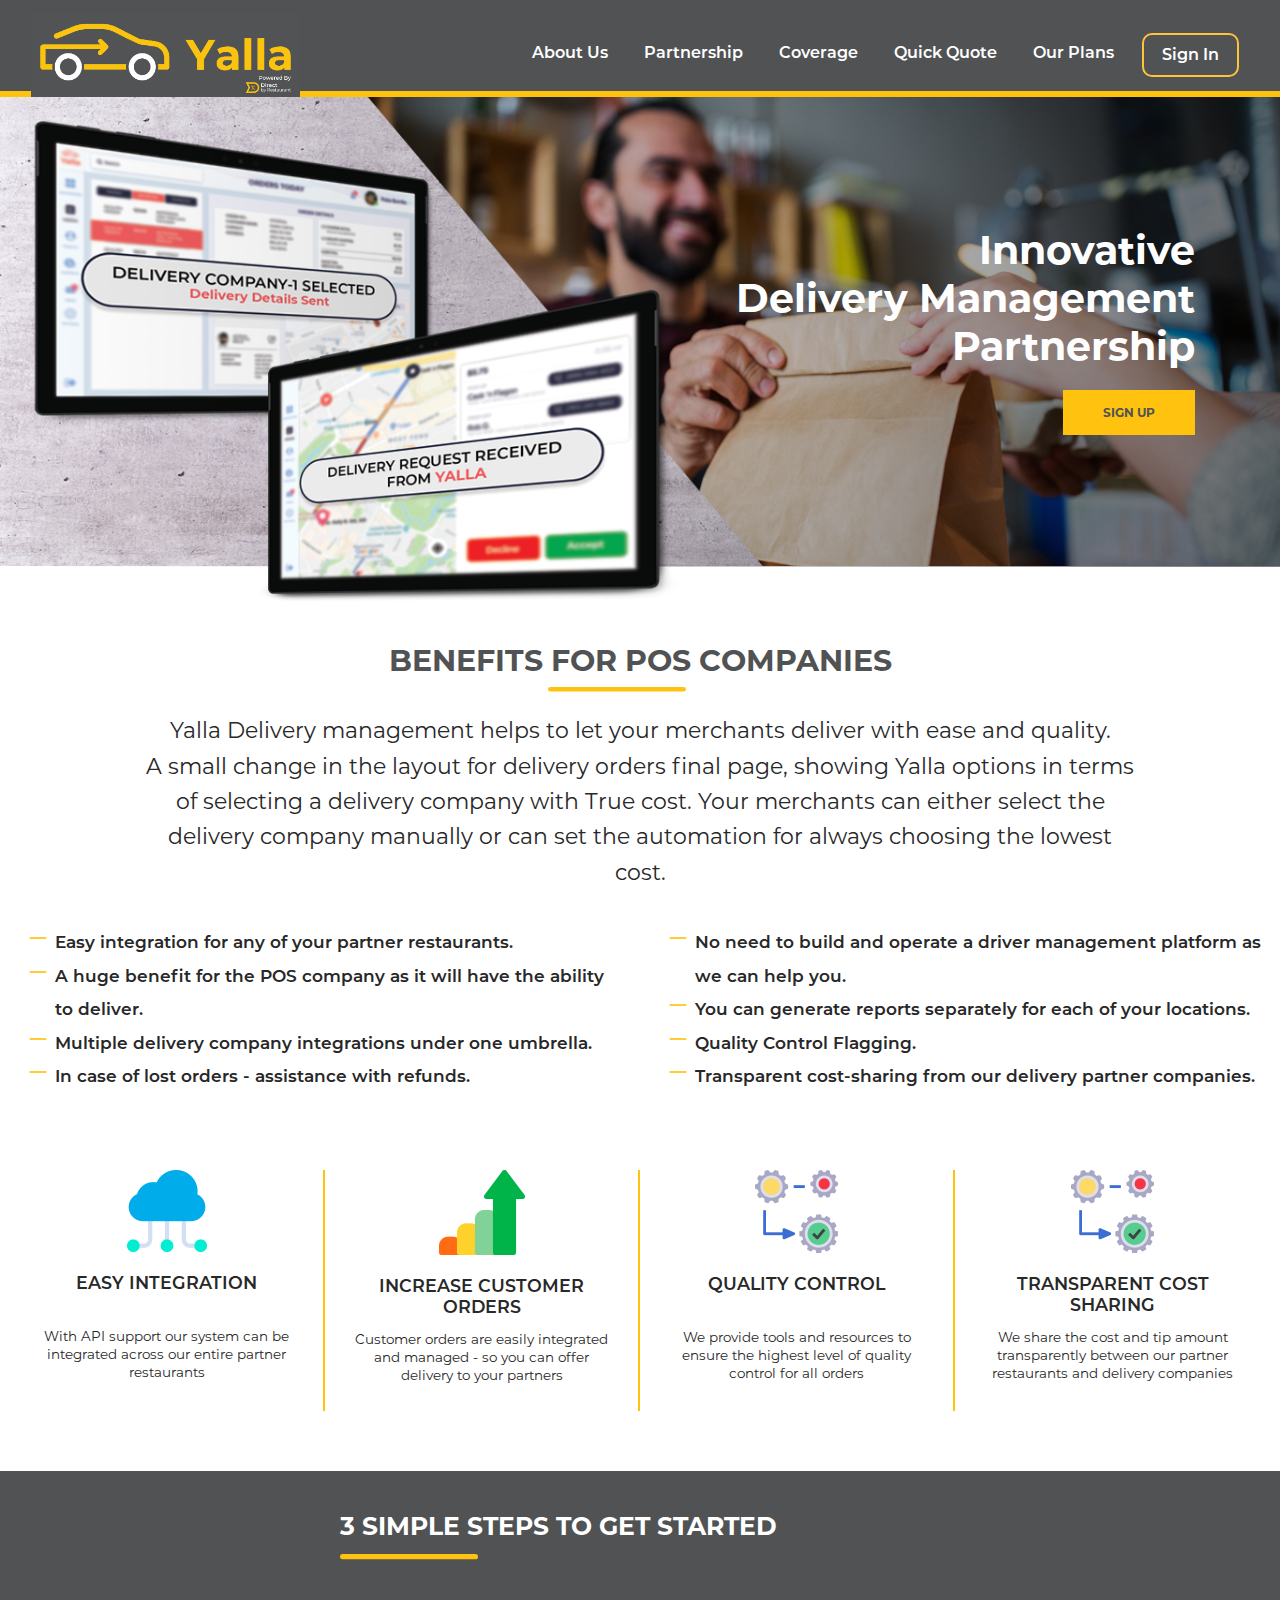
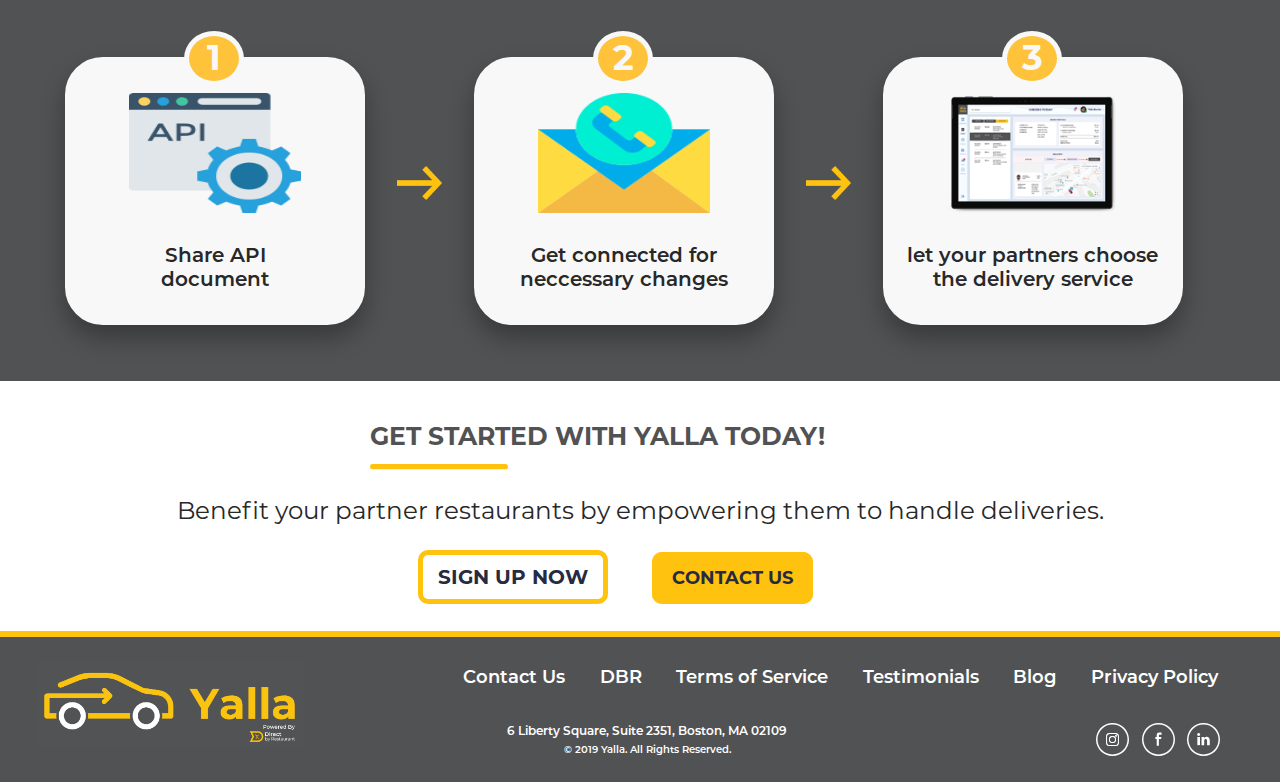
==== yall-delivery-company.html @ 284fe9d5 "first commit" ====
<!DOCTYPE html>
<html>
<head>
<title>Yalla Delivery Company</title>
<meta http-equiv="Content-Type" content="text/html; charset=utf-8" />
<meta name="viewport" content="width=device-width; initial-scale=1.0; maximum-scale=1.0;user-scalable=no;">
<link rel="stylesheet" type="text/css" href="assets/css/bootstrap.min.css">
<link rel="stylesheet" type="text/css" href="assets/css/style.css">
<link rel="stylesheet" type="text/css" href="assets/css/responsive.css">
<link rel="stylesheet" href="https://cdnjs.cloudflare.com/ajax/libs/font-awesome/4.7.0/css/font-awesome.min.css">

</head>
<body>
<section class="section-deliver-bg">
<header class="fixed-top">
	<nav class="navbar navbar-expand-lg navbar-dark static-top">
	  <div class="container-fluid">
	    <a class="navbar-brand" href="index.html">
	          <img src="assets/images/logo.png" alt="">
	        </a>
	    <button class="navbar-toggler" type="button" data-toggle="collapse" data-target="#navbarResponsive" aria-controls="navbarResponsive" aria-expanded="false" aria-label="Toggle navigation">
	          <span class="navbar-toggler-icon"></span>
	        </button>
	    <div class="collapse navbar-collapse" id="navbarResponsive">
	      <ul class="navbar-nav ml-auto">
	        
	        <li class="nav-item">
	          <a class="nav-link active " href="howitwork.html">About Us</a>
	        
	        </li>
	        <li class="nav-item ">
	          <a class="nav-link" href="">Partnership</a>
	         
	        </li>
	        <li class="nav-item ">
	          <a class="nav-link" href="">Coverage</a>
	         
	        </li>
	        <li class="nav-item ">
	          <a class="nav-link" href="">Quick Quote</a>
	         
	        </li>
	        <li class="nav-item ">
	          <a class="nav-link" href="">Our Plans</a>
	         
	        </li>
	        
	        <li class="nav-item nav-border">
	          <a class="nav-link" href="#">Sign In</a>

	        </li>
	                                  		
	      </ul>
	    </div>
	  </div>
	</nav>
</header>
<div class="container">
	<div class="row">
		<div class="col-lg-12 col-md-12 col-sm-12 col-12 m-top-25">
			<div class="banner-text">
					<h2>Innovative <br>Delivery Management <br>Partnership</h2>
		<a href="" class="">SIGN UP</a>

			</div>
		</div>
	</div>
</div>
</section>

<section class="section2">
	<div class="container-fluid">
		<div class="row">
			<div class="col-lg-12 col-md-12 col-sm-12 col-12">
				<h2 class="beneefit-h2">BENEFITS FOR POS COMPANIES</h2>
				<img src="assets/images/border.svg" class="mx-auto d-block">
			</div>
			<div class="col-lg-12 col-md-12 col-sm-12 col-12 company-desc">
				<p>Yalla Delivery management helps to let your merchants deliver with ease and quality. <br> A small change in the layout for delivery orders final page, showing Yalla options in terms of selecting a delivery company with True cost. Your merchants can either select the delivery company manually or can set the automation for always choosing the lowest cost.</p>
			</div>
		</div>
		<div class="row">
			<div class="col-lg-6 col-md-6 col-sm-12 col-12">
				<ul class="ulist">
					<li> Easy integration for any of your partner restaurants.</li>
					<li> A huge benefit for the POS company as it will have the	ability to deliver.</li>
     				 <li> Multiple delivery company integrations under one umbrella.</li>
     				 <li> In case of lost orders - assistance with refunds.</li>
				</ul>
			</div>
			<div class="col-lg-6 col-md-6 col-sm-12 col-12">
				<ul class="ulist">
					<li> No need to build and operate a driver management platform as we can help you.</li>
					<li> You can generate reports separately for each of your locations.</li>
     				 <li> Quality Control Flagging.</li>
     				 <li> Transparent cost-sharing from our delivery partner companies.</li>
				</ul>
			</div>
		</div>

		<div class="row row-pd">
			<div class="col-lg-3 col-md-3 col-sm-12 col-12 border-r">
				<img src="assets/images/1.png" class="mx-auto d-block">
				<p class="easy-title">EASY INTEGRATION</p>
				<p class="easy-desc">With API support our system can be integrated across our entire partner restaurants</p>
			</div>
			<div class="col-lg-3 col-md-3 col-sm-12 col-12 border-r">
				<img src="assets/images/2.png" class="mx-auto d-block">
				<p class="easy-title">INCREASE CUSTOMER <br> ORDERS</p>
				<p class="easy-desc">Customer orders are easily integrated and managed - so you can offer delivery to your partners</p>
			</div>
			<div class="col-lg-3 col-md-3 col-sm-12 col-12 border-r">
				<img src="assets/images/3.png" class="mx-auto d-block">
				<p class="easy-title">Quality control</p>
				<p class="easy-desc">We provide tools and resources to ensure the highest level of quality control for all orders</p>
			</div>
			<div class="col-lg-3 col-md-3 col-sm-12 col-12">
				<img src="assets/images/3.png" class="mx-auto d-block">
				<p class="easy-title">TRANSPARENT COST <br>SHARING</p>
				<p class="easy-desc">We share the cost and tip amount transparently between our partner restaurants and delivery companies</p>
			</div>
		</div>
	</div>
</section>
<section class="section3">
	<div class="container-fluid">
		<div class="row d-flex justify-content-center">
			<div class="col-lg-6 col-md-6 col-sm-12 col-12">
				<p class="simple-text">3 Simple steps to get started
				<br><img src="assets/images/border.svg" >
				</p>
				
			</div>
			<div class="col-lg-12 col-md-12 col-sm-12 col-12 m-t15">
				<ul class="ulli">
					<li>
						<div class="li1">
							<span>1</span>
						<img src="assets/images/api.png">
						<h3>Share API  <br> document </h3>

						</div>
					</li>
					<li>
						<div class="arrow">
						<img src="assets/images/arrow-1.png">
						</div>
					</li>
					<li>
						<div class="li1">
							<span>2</span>
						<img src="assets/images/email.png">
						<h3>Get connected for neccessary changes</h3>
						</div>
					</li>
					<li>
						<div class="arrow">
						<img src="assets/images/arrow-1.png">
						</div>
					</li>
					<li>
						<div class="li1">
							<span>3</span>
						<img src="assets/images/new-surface-pro.png">
						<h3>	let your partners choose the delivery service</h3>
						</div>
					</li>
					
				</ul>
			</div>
		</div>
	</div>
</section>
<section class="section4">
	<div class="container">
		<div class="row d-flex justify-content-center">
			<div class="col-lg-6 col-md-6 col-sm-12 col-12">
				<p class="get-today">Get started with YALLA today!
					<br>
					<img src="assets/images/border.svg" class="">
				</p>
			</div>
			<div class="col-lg-11 col-md-12 col-sm-12 col-12">
				<p class="text-partner">Benefit your partner restaurants by empowering them to handle deliveries.</p>
			</div>
			<div class="col-lg-5 col-md-6 col-sm-12 col-12 row25">
				 <a href="" class="signupnow">SIGN UP NOW</a> 
				 <a href="" class="contactus-btn">CONTACT US</a>
			</div>
		</div>
	</div>
</section>
<section class="footer">
	<div class="container-fluid">
		<div class="row">
		<div class="col-lg-4 col-md-4 col-sm-12 col-12">
			<img src="assets/images/logo.png" class="footerlogo">
		</div>
		<div class="col-lg-8 col-md-8 col-sm-12 col-12">
			<div class="row">
				<div class="col-lg-12 col-sm-12 col-12 footermenu">
					<ul>
						<li><a href="">Contact Us</a></li>
						<li><a href="">DBR</a></li>
						<li><a href="">Terms of Service</a></li>
						<li><a href="">Testimonials</a></li>
						<li><a href="">Blog</a></li>
						<li><a href="">Privacy Policy</a></li>

																
					</ul>
				</div>
			</div>
			<div class="container-fluid">
				<div class="row">

				<div class="col-lg-6 col-md-6 col-sm-12 col-12">
					<p class="address">6 Liberty Square, Suite 2351, Boston, MA 02109</p>
					<p class="copyright">© 2019 Yalla. All Rights Reserved.</p>
				</div>
				<div class="col-lg-6 col-md-6 col-sm-12 col-12 social-link">
					<ul class="list-inline">
					<li class="list-inline-item"><a href="https://www.instagram.com/" target="_blank"><img src="assets/images/instagram.svg"></a></li>
					<li class="list-inline-item"><a href="https://facebook.com" target="_blank"><img src="assets/images/fb.svg"></a></li>
					<li class="list-inline-item"><a href="https://www.linkedin.com" target="_blank"><img src="assets/images/linkdin.svg"></a></li>
			</ul>
				</div>
			</div>
			</div>

		</div>
	</div>
	</div>
</section>

<script src="https://ajax.googleapis.com/ajax/libs/jquery/3.4.1/jquery.min.js"></script>
<script src="assets/js/bootstrap.js" type="text/javascript"></script>


<script>
	

</script>
</body>
</html>
---- assets/css/style.css ----
/*font-family start*/

@font-face {
  font-family: Montserrat-Regular;
  src: url(../montserrat/Montserrat-Regular.otf);
}@font-face {
  font-family: Montserrat-Medium;
  src: url(../montserrat/Montserrat-Medium.otf);
}
@font-face {
  font-family: Montserrat-SemiBold;
  src: url(../montserrat/Montserrat-SemiBold.otf);
}
@font-face {
  font-family: Montserrat-Bold;
  src: url(../montserrat/Montserrat-Bold.otf);
}
@font-face {
  font-family: Montserrat-Light;
  src: url(../montserrat/Montserrat-Light.otf);
}

.m-top-25{
margin-top: 12%;
}

.fixed-top{
animation: smoothScroll 1s forwards;
}
@keyframes smoothScroll {
	0% {
		transform: translateY(-40px);
	}
	100% {
		transform: translateY(0px);
	}
}
/*::-webkit-scrollbar {
  width: 10px;
}*/
.section-bg{
  background-repeat: no-repeat;
    background-image: url(../images/header-banner.png);
    height: 512px;
    background-size: cover;
    margin-top: 7%;
}
.section-merchnage-bg{
  background-repeat: no-repeat;
    background-image: url(../images/merchant-banner.png);
    height: 512px;
    background-size: cover;
    margin-top: 7%;
}
.section-deliver-bg{
  background-repeat: no-repeat;
    background-image: url(../images/delivery-banner.png);
    height: 512px;
    background-size: cover;
    margin-top: 7%;
}
header{
    background-color: #515254;
    height: 97px;
    border-bottom: 6px solid #ffc20e;
}
header .navbar .nav-item{
 margin: 0 10px;
}
header .navbar .nav-link{
  font-family: 'Montserrat-SemiBold';
  font-size: 16px;
  color: #fff !important;
}
/*header nav{
  margin-top: 10px;
}*/
.navbar-brand img{
      width: 269px;
    height: auto;
}
.nav-border{
  border: 2px solid #fec33b;
    border-radius: 10px;
}
.nav-border a{
  margin: 0 10px;
}
.banner-text{
  text-align: right;
}
.banner-text h2{
   font-family: Montserrat-Bold;
  font-size: 39.5px;
  font-weight: bold;
  font-stretch: normal;
  font-style: normal;
  line-height: normal;
  letter-spacing: normal;
  text-align: right;
  color: #fefeff;
  margin-bottom: 30px;
}
.banner-text a{
  background-color: #ffc20e;
  font-family: Montserrat-Bold;
  font-size: 12px;
  font-weight: bold;
  font-stretch: normal;
  font-style: normal;
  line-height: normal;
  letter-spacing: normal;
/*  text-align: center;*/
  color: #515254;
  padding: 15px 40px;
  text-transform: uppercase;
}
.section2{
  padding: 40px 0;
}
.beneefit-h2 {
  font-family: Montserrat-Bold;
  font-size: 30px;
  font-weight: bold;
  font-stretch: normal;
  font-style: normal;
  line-height: normal;
  letter-spacing: normal;
  text-align: center;
  color: #515254;
}
.company-desc p{
  font-family: Montserrat-Regular;
  font-size: 22px;
  font-weight: normal;
  font-stretch: normal;
  font-style: normal;
  line-height: 1.61;
  letter-spacing: normal;
  text-align: center;
  color: #282828;
  padding: 20px 130px;
}
.ulist{
  /*list-style-type: none;*/
   list-style-image: url('../images/li-img.png');
}
.ulist li{
   font-family: Montserrat-SemiBold;
  font-size: 17px;
  font-weight: 600;
  font-stretch: normal;
  font-style: normal;
  line-height: 1.97;
  letter-spacing: normal;
  text-align: left;
  color: #282828;
}
.row-pd{
  padding-top: 60px;
    padding-left: 10px;
    padding-right: 10px;
    padding-bottom: 20px;

}
.border-r{
  border-right: 2px solid #ffc20e;
 
}
.easy-title {
  font-family: Montserrat-SemiBold;
  font-size: 17.5px;
  font-weight: bold;
  font-stretch: normal;
  font-style: normal;
  line-height: normal;
  letter-spacing: normal;
  text-align: center;
  color: #282828;
  text-transform: uppercase;
  height: 50px;
  padding-top: 20px;
}
.easy-desc {
 font-family: Montserrat-Regular;
  font-size: 13.5px;
  font-weight: normal;
  font-stretch: normal;
  font-style: normal;
  line-height: 1.33;
  letter-spacing: normal;
  text-align: center;
  color: #282828;
  padding: 10px 15px;
}

.section3{
  background-color: #515254;
  padding: 40px 10px;
}
.m-t15{
  margin-top: 5%; 
}
.ulli{
  list-style-type: none;
   
}
.ulli li{
  display: inline-block;
}
.ulli li .li1{
    object-fit: contain;
  border-radius: 37.9px;
  box-shadow: 0px 13px 24px 0 rgba(0, 0, 0, 0.31);
  border: solid 6.1px #f8f8f8;
  background-color: #f8f8f8;
  /*height: 250px;*/
    width: 300px;
}
.ulli li .arrow{
  height: 250px;
  width: 100px;
}
.ulli li .arrow img{
     width: 65%;
    margin: auto;
    display: block;
    padding: 130px 10px;
}

.ulli li .li1 img{
     width: 60%;
    height: 120px;
    margin: 30px auto 10px;
    display: block;
}
.ulli li .li1 span{
    display: block;
    position: absolute;
    /* left: -1%; */
    background: #fec33b;
    width: 60px;
    height: 55px;
    border-radius: 50%;
    line-height: 2.5;
    margin: auto;
    text-align: center;
    top: -5px;
    border: 5px solid #f8f8f8;
    margin-left: 9%;
    font-family: Montserrat-Bold;
    font-size: 35px;
    font-weight: bold;
    font-stretch: normal;
    font-style: normal;
    line-height: normal;
    letter-spacing: normal;
    text-align: center;
    color: #f8f8f8;
}

.ulli li .li1 h3{
  font-family: Montserrat-SemiBold;
  font-size: 20px;
  font-weight: bold;
  font-stretch: normal;
  font-style: normal;
  line-height: normal;
  letter-spacing: normal;
  text-align: center;
  color: #282828;
  padding: 20px 10px;
}
.simple-text {
  font-family: Montserrat-Bold;
  font-size: 25px;
  font-weight: bold;
  font-stretch: normal;
  font-style: normal;
  line-height: normal;
  letter-spacing: normal;
  text-align: left;
  color: #ffffff;
  margin-bottom: 2px;
  text-transform: uppercase;
}
.m-left{
  margin-left: 32%;
}
.section4{
  padding: 40px 0px;
}
.get-today {
  font-family: Montserrat-Bold;
  font-size: 25px;
  font-weight: bold;
  font-stretch: normal;
  font-style: normal;
  line-height: normal;
  letter-spacing: normal;
  text-align: left;
  color: #515254;
  text-transform: uppercase;
}
.text-partner {
  font-family: Montserrat-Regular;
  font-size: 24.5px;
  font-weight: normal;
  font-stretch: normal;
  font-style: normal;
  line-height: 1.12;
  letter-spacing: normal;
  text-align: center;
  color: #282828;
}
.signupnow{
  font-family: Montserrat-Bold;
    font-size: 20px;
    font-weight: bold;
    font-stretch: normal;
    font-style: normal;
    line-height: normal;
    letter-spacing: normal;
    text-align: center;
    color: #262b41;
    border-radius: 10px;
    border: solid 5px #ffc20e;
    padding: 10px 15px; 
    
}
.signupnow:hover{
  text-decoration: none;
  color: #262b41; 
}
.contactus-btn:hover{
  text-decoration: none;
  color: #262b41;
}
.row25{
  margin-top: 25px;
}
.contactus-btn{
  font-family: Montserrat-Bold;
  font-size: 18px;
  font-weight: bold;
  font-stretch: normal;
  font-style: normal;
  line-height: normal;
  letter-spacing: normal;
  text-align: center;
  color: #262b41;
    border-radius: 10px;
  border: solid 5px #ffc20e;
  background-color: #ffc20e;
  padding: 10px 15px; 
  margin-left: 40px;
}
.footer{
  background-color: #515254;
  border-top: 6px solid #ffc20e;
  padding: 10px 20px;
}
.footerlogo{
  width: 269px;
  height: auto;
  margin-top: 15px;
}
.footermenu ul{
  list-style-type: none;
  padding-left: 0px;
}
.footermenu ul li{
  display: inline-block;
  margin: 0 15px;
}
.footermenu ul li a{
   font-family: Montserrat-SemiBold;
  font-size: 18px;
  font-weight: 600;
  font-stretch: normal;
  font-style: normal;
  line-height: 3.36;
  letter-spacing: normal;
  text-align: center;
  color: #ffffff;
}
.footermenu ul li a:hover{
  text-decoration: none;
  color: #ffffff;
}
.address{
  font-family: Montserrat-SemiBold;
  font-size: 12px;
  font-weight: 600;
  font-stretch: normal;
  font-style: normal;
  line-height: normal;
  letter-spacing: normal;
  text-align: center;
  color: #fefefe;
  margin-bottom: 5px; 
}
.copyright{
  font-family: Montserrat-SemiBold;
  font-size: 10px;
  font-weight: 500;
  font-stretch: normal;
  font-style: normal;
  line-height: normal;
  letter-spacing: normal;
  text-align: center;
  color: #fefefe;
}
.social-link ul{
  float: right;
    margin-right: 10px;
}
---- assets/css/responsive.css ----
/* Smartphones (portrait and landscape) ----------- */
@media only screen and (min-device-width : 320px) and (max-device-width : 480px) {
/* Styles */
}

/* Smartphones (landscape) ----------- */
@media only screen and (min-width : 321px) {
/* Styles */
}

/* Smartphones (portrait) ----------- */
@media only screen and (max-width : 320px) {
/* Styles */
}

/* iPads (portrait and landscape) ----------- */
@media only screen and (min-device-width : 768px) and (max-device-width : 1024px) {


}
/* iPads (landscape) ----------- */
@media only screen and (min-device-width : 768px) and (max-device-width : 1024px) and (orientation : landscape) {
.navbar-brand img {
    width: 200px !important;
  }
header .navbar .nav-link {
    font-size: 12px !important;
}
.section-bg {
    height: 300px !important;
    background-size: cover;
    margin-top: 9% !important;
    background-size: cover;
    background-position: 100% 100% !important;
}
.section-merchnage-bg{
    height: 300px !important;
    background-size: cover;
    margin-top: 9% !important;
    background-size: cover;
    background-position: 100% 100% !important;
}
.section-deliver-bg{
    height: 300px !important;
    background-size: cover;
    margin-top: 9% !important;
    background-size: cover;
    background-position: 100% 100% !important;
}
.banner-text h2 {
    font-size: 20px !important;
   }
.m-top-25 {
    margin-top: 10% !important;
  }
.banner-text a{
    padding: 10px 30px !important;
}
.beneefit-h2 {
    font-family: Montserrat-Bold;
    font-size: 18px;
  }
.company-desc p {
   font-size: 16px !important;
   padding: 20px 10px !important;
}
.ulist li {
    font-size: 16px !important;
    }
.border-r {
    border-right: 2px solid #ffc20e !important;
    border-bottom: 0px !important;
    margin-bottom: 20px !important;
}
.easy-title {
    font-family: Montserrat-SemiBold;
    font-size: 13px !important;
}
.simple-text {
    font-size: 16px !important;
}
.ulli {
    list-style-type: none;
    padding-left: 0 !important;
}
.ulli li .li1 span {
    left: auto; 
    margin-left: 10%;
    margin-top: -30px;
    top: auto;
}
.ulli li .arrow {
       display: block !important;
    height: 150px !important;
    width: 116px;
    margin-left: 0px !important;
    transform: rotate(0deg) !important;
}
.ulli li .arrow img {
    width: 65%;
    margin: auto;
    display: block;
    padding: 30px 10px !important;
}
.ulli li .li1 {
    width: 230px !important;
}
.ulli li .li1 h3 {
    font-family: Montserrat-SemiBold;
    font-size: 15px !important;
}
.m-t15{
    margin-top: 5%;
}
.get-today {
    font-size: 18px !important;
}
.text-partner {
    font-size: 18px !important;
}
.signupnow, .contactus-btn {
    font-size: 15px !important;
    border: solid 2px #ffc20e !important;
    padding: 10px 15px !important;
}
.footermenu ul li {
    display: inline-block;
    margin: 0 5px !important;
}
.footermenu ul li a {
    font-family: Montserrat-SemiBold;
    font-size: 11px !important;
    line-height: normal !important;
}
.footermenu{
    margin-top: 15px;
}
.social-link ul {
    float: right;
    margin-right: 30px !important;
}
.footerlogo {
    width: 197px !important;
}
}

/* iPads (portrait) ----------- */
@media only screen and (min-device-width : 768px) and (max-device-width : 1024px) and (orientation : portrait) {
.navbar-brand img {
    width: 200px !important;
  }
header .navbar .nav-link {
    font-size: 12px !important;
}
.section-bg {
    height: 250px !important;
    background-size: cover;
    margin-top: 12% !important;
    background-position: 95% 100% !important;
}
.section-merchnage-bg{
    height: 250px !important;
    background-size: cover;
    margin-top: 12% !important;
    background-position: 95% 100% !important;
}
.section-deliver-bg{
    height: 250px !important;
    background-size: cover;
    margin-top: 12% !important;
    background-position: 95% 100% !important;
}
.banner-text h2 {
    font-size: 20px !important;
   }
.m-top-25 {
    margin-top: 10% !important;
  }
.banner-text a{
    padding: 10px 30px !important;
}
.beneefit-h2 {
    font-family: Montserrat-Bold;
    font-size: 18px;
  }
.company-desc p {
   font-size: 16px !important;
   padding: 20px 10px !important;
}
.ulist li {
    font-size: 16px !important;
    }
.border-r {
    border-right: 2px solid #ffc20e !important;
    border-bottom: 0px !important;
    margin-bottom: 20px !important;
}
.easy-title {
    font-family: Montserrat-SemiBold;
    font-size: 13px !important;
}
.simple-text {
    font-size: 16px !important;
}
.ulli {
    list-style-type: none;
    padding-left: 0 !important;
}
.ulli li .li1 span {
    left: auto; 
    margin-left: 10%;
    margin-top: -30px;
    top: auto;
}
.ulli li .arrow {
    display: none;
   height: 150px !important;
    width: 100px;
    margin-left: 70px !important;
    transform: rotate(90deg) !important;
}
.ulli li .arrow img {
    width: 65%;
    margin: auto;
    display: block;
    padding: 30px 10px !important;
}
.ulli li .li1 {
    width: 230px !important;
}
.ulli li .li1 h3 {
    font-family: Montserrat-SemiBold;
    font-size: 15px !important;
}
.m-t15{
    margin-top: 5%;
}
.get-today {
    font-size: 18px !important;
}
.text-partner {
    font-size: 18px !important;
}
.signupnow, .contactus-btn {
    font-size: 15px !important;
    border: solid 2px #ffc20e !important;
    padding: 10px 15px !important;
}
.footermenu ul li {
    display: inline-block;
    margin: 0 5px !important;
}
.footermenu ul li a {
    font-family: Montserrat-SemiBold;
    font-size: 11px !important;
    line-height: normal !important;
}
.footermenu{
    margin-top: 15px;
}
.social-link ul {
    float: right;
    margin-right: 30px !important;
}
.footerlogo {
    width: 197px !important;
}
}

/**Ipod Pro**/
/* Landscape*/

@media only screen and (min-device-width: 1366px) and (max-device-height: 1024px) and (-webkit-min-device-pixel-ratio: 2)  and (orientation: landscape)  {

}

/* Portrait*/
@media only screen and (min-device-width: 1024px) and (max-device-height: 1366px) and (-webkit-min-device-pixel-ratio: 2)  and (orientation: portrait)  {
header .navbar .nav-link {
    font-family: 'Montserrat-SemiBold';
    font-size: 13px !important;
}
 .section-bg {
    height: 360px !important;
    background-size: cover;
    margin-top: 9% !important;
    background-position: 100% 100% !important;
}
.section-merchnage-bg
{
    height: 360px !important;
    background-size: cover;
    margin-top: 9% !important;
    background-position: 100% 100% !important;
}
.section-deliver-bg{
      height: 360px !important;
    background-size: cover;
    margin-top: 9% !important;
    background-position: 100% 100% !important;
}
.ulli li .li1 {
    width: 230px !important;
}
.ulli li .li1 img {
    width: 44% !important;
    height: 64px !important;
    margin: 30px auto 10px;
    display: block;
}
.ulli li .li1 h3 {
    font-family: Montserrat-SemiBold;
    font-size: 15px !important;
}
.ulli li .arrow {
       display: block !important;
    height: 150px !important;
    width: 116px;
    margin-left: 0px !important;
    transform: rotate(0deg) !important;
}
.signupnow, .contactus-btn {
    font-family: Montserrat-Bold;
    font-size: 16px;
}
.footermenu ul li a {
    font-family: Montserrat-SemiBold;
    font-size: 14px !important;
}
.footermenu ul li {
    display: inline-block;
    margin: 0 10px !important;
}
}
/**end**/
/**********
iPad 3
**********/
@media only screen and (min-device-width : 768px) and (max-device-width : 1024px) and (orientation : landscape) and (-webkit-min-device-pixel-ratio : 2) {
/* Styles */
}

@media only screen and (min-device-width : 768px) and (max-device-width : 1024px) and (orientation : portrait) and (-webkit-min-device-pixel-ratio : 2) {

}
/* Desktops and laptops ----------- */
@media only screen  and (min-width : 1224px) {
/* Styles */
}

/* Large screens ----------- */
@media only screen  and (min-width : 1824px) {
/* Styles */
}

/* iPhone 4 ----------- */
@media only screen and (min-device-width : 320px) and (max-device-width : 480px) and (orientation : landscape) and (-webkit-min-device-pixel-ratio : 2) {
/* Styles */
}

@media only screen and (min-device-width : 320px) and (max-device-width : 480px) and (orientation : portrait) and (-webkit-min-device-pixel-ratio : 2) {
/* Styles */
}

/* iPhone 5 ----------- */
@media only screen and (min-device-width: 320px) and (max-device-height: 568px) and (orientation : landscape) and (-webkit-device-pixel-ratio: 2){

}

@media only screen and (min-device-width: 320px) and (max-device-height: 568px) and (orientation : portrait) and (-webkit-device-pixel-ratio: 2){

}

/* iPhone 6, 7, 8 ----------- */
@media only screen and (min-device-width: 375px) and (max-device-height: 667px) and (orientation : landscape) and (-webkit-device-pixel-ratio: 2){

}

@media only screen and (min-device-width: 375px) and (max-device-height: 667px) and (orientation : portrait) and (-webkit-device-pixel-ratio: 2){
.navbar-brand img {
    width: 200px !important;
  }
header .navbar .nav-link {
    font-size: 12px !important;
}
.section-bg {
    height: 200px !important;
    background-size: cover;
    margin-top: 25% !important;
    background-position: 95% 100% !important;
}
.section-merchnage-bg {
    height: 200px !important;
    background-size: cover;
    margin-top: 25% !important;
    background-position: 95% 100% !important;
}
.section-deliver-bg{
    height: 200px !important;
    background-size: cover;
    margin-top: 25% !important;
    background-position: 95% 100% !important;
}
.banner-text h2 {
    font-size: 20px !important;
   }
.m-top-25 {
    margin-top: 10% !important;
  }
.banner-text a{
    padding: 10px 30px !important;
}
.beneefit-h2 {
    font-family: Montserrat-Bold;
    font-size: 18px;
  }
.company-desc p {
   font-size: 16px !important;
   padding: 20px 10px !important;
}
.ulist li {
    font-size: 16px !important;
    }
.border-r {
    border-bottom: 2px solid #ffc20e !important;
    border-right: 0px !important;
    margin-bottom: 20px !important;
}
.simple-text {
    font-size: 16px !important;
}
.ulli {
    list-style-type: none;
    padding-left: 0 !important;
}
.ulli li .li1 span {
    left: auto; 
    margin-left: 30%;
    margin-top: -30px;
    top: auto;
}
.ulli li .arrow {
   height: 150px !important;
    width: 100px;
    margin-left: 70px !important;
    transform: rotate(90deg) !important;
}
.ulli li .arrow img {
    width: 65%;
    margin: auto;
    display: block;
    padding: 30px 10px !important;
}
.m-t15{
    margin-top: 15%;
}
.get-today {
    font-size: 18px !important;
}
.text-partner {
    font-size: 18px !important;
}
.signupnow, .contactus-btn {
    font-size: 15px !important;
    border: solid 2px #ffc20e !important;
    padding: 10px 15px !important;
}
.footermenu ul li a {
    font-family: Montserrat-SemiBold;
    font-size: 12px !important;
    line-height: normal !important;
}
.footermenu{
    margin-top: 15px;
}
.social-link ul {
    float: right;
    margin-right: 90px !important;
}
}

/* iPhone 6+, 7+, 8+ ----------- */
@media only screen and (min-device-width: 414px) and (max-device-height: 736px) and (orientation : landscape) and (-webkit-device-pixel-ratio: 2){

}

@media only screen and (min-device-width: 414px) and (max-device-height: 736px) and (orientation : portrait) and (-webkit-device-pixel-ratio: 2){
.navbar-brand img {
    width: 200px !important;
  }
header .navbar .nav-link {
    font-size: 12px !important;
}
.section-bg {
    height: 200px !important;
    background-size: cover;
    margin-top: 25% !important;
    background-position: 95% 100% !important;
}
.section-merchnage-bg{
    height: 200px !important;
    background-size: cover;
    margin-top: 25% !important;
    background-position: 95% 100% !important;
}
.section-deliver-bg{
    height: 200px !important;
    background-size: cover;
    margin-top: 25% !important;
    background-position: 95% 100% !important;
}
.banner-text h2 {
    font-size: 20px !important;
   }
.m-top-25 {
    margin-top: 10% !important;
  }
.banner-text a{
    padding: 10px 30px !important;
}
.beneefit-h2 {
    font-family: Montserrat-Bold;
    font-size: 18px;
  }
.company-desc p {
   font-size: 16px !important;
   padding: 20px 10px !important;
}
.ulist li {
    font-size: 16px !important;
    }
.border-r {
    border-bottom: 2px solid #ffc20e !important;
    border-right: 0px !important;
    margin-bottom: 20px !important;
}
.simple-text {
    font-size: 16px !important;
}
.ulli {
    list-style-type: none;
    padding-left: 0 !important;
}
.ulli li .li1 span {
    left: auto; 
    margin-left: 30%;
    margin-top: -30px;
    top: auto;
}
.ulli li .arrow {
   height: 150px !important;
    width: 100px;
    margin-left: 70px !important;
    transform: rotate(90deg) !important;
}
.ulli li .arrow img {
    width: 65%;
    margin: auto;
    display: block;
    padding: 30px 10px !important;
}
.m-t15{
    margin-top: 15%;
}
.get-today {
    font-size: 18px !important;
}
.text-partner {
    font-size: 18px !important;
}
.signupnow, .contactus-btn {
    font-size: 15px !important;
    border: solid 2px #ffc20e !important;
    padding: 10px 15px !important;
}
.footermenu ul li a {
    font-family: Montserrat-SemiBold;
    font-size: 12px !important;
    line-height: normal !important;
}
.footermenu{
    margin-top: 15px;
}
.social-link ul {
    float: right;
    margin-right: 90px !important;
}
}

/* iPhone X ----------- */
@media only screen and (min-device-width: 375px) and (max-device-height: 812px) and (orientation : landscape) and (-webkit-device-pixel-ratio: 3){

}

@media only screen and (min-device-width: 375px) and (max-device-height: 812px) and (orientation : portrait) and (-webkit-device-pixel-ratio: 3){
.navbar-brand img {
    width: 200px !important;
  }
header .navbar .nav-link {
    font-size: 12px !important;
}
.section-bg {
    height: 200px !important;
    background-size: cover;
    margin-top: 25% !important;
    background-position: 95% 100% !important;
}
.section-merchnage-bg {
     height: 200px !important;
    background-size: cover;
    margin-top: 25% !important;
    background-position: 95% 100% !important;
}
.section-deliver-bg{
     height: 200px !important;
    background-size: cover;
    margin-top: 25% !important;
    background-position: 95% 100% !important;
}

.banner-text h2 {
    font-size: 20px !important;
   }
.m-top-25 {
    margin-top: 10% !important;
  }
.banner-text a{
    padding: 10px 30px !important;
}
.beneefit-h2 {
    font-family: Montserrat-Bold;
    font-size: 18px;
  }
.company-desc p {
   font-size: 16px !important;
   padding: 20px 10px !important;
}
.ulist li {
    font-size: 16px !important;
    }
.border-r {
    border-bottom: 2px solid #ffc20e !important;
    border-right: 0px !important;
    margin-bottom: 20px !important;
}
.simple-text {
    font-size: 16px !important;
}
.ulli {
    list-style-type: none;
    padding-left: 0 !important;
}
.ulli li .li1 span {
    left: auto; 
    margin-left: 30%;
    margin-top: -30px;
    top: auto;
}
.ulli li .arrow {
   height: 150px !important;
    width: 100px;
    margin-left: 70px !important;
    transform: rotate(90deg) !important;
}
.ulli li .arrow img {
    width: 65%;
    margin: auto;
    display: block;
    padding: 30px 10px !important;
}
.m-t15{
    margin-top: 15%;
}
.get-today {
    font-size: 18px !important;
}
.text-partner {
    font-size: 18px !important;
}
.signupnow, .contactus-btn {
    font-size: 15px !important;
    border: solid 2px #ffc20e !important;
    padding: 10px 15px !important;
}
.footermenu ul li a {
    font-family: Montserrat-SemiBold;
    font-size: 12px !important;
    line-height: normal !important;
}
.footermenu{
    margin-top: 15px;
}
.social-link ul {
    float: right;
    margin-right: 90px !important;
}
}

/* Pixel 2 ----------- */
@media only screen and (min-device-width: 414px) and (max-device-height: 731px)  and (-webkit-device-pixel-ratio: 3) 
  and (orientation: portrait) {
.navbar-brand img {
    width: 200px !important;
  }
header .navbar .nav-link {
    font-size: 12px !important;
}
.section-bg {
    height: 200px !important;
    background-size: cover;
    margin-top: 25% !important;
    background-position: 95% 100% !important;
}
.section-merchnage-bg {
      height: 200px !important;
    background-size: cover;
    margin-top: 25% !important;
    background-position: 95% 100% !important;
}
.section-deliver-bg{
      height: 200px !important;
    background-size: cover;
    margin-top: 25% !important;
    background-position: 95% 100% !important;
}
.banner-text h2 {
    font-size: 20px !important;
   }
.m-top-25 {
    margin-top: 10% !important;
  }
.banner-text a{
    padding: 10px 30px !important;
}
.beneefit-h2 {
    font-family: Montserrat-Bold;
    font-size: 18px;
  }
.company-desc p {
   font-size: 16px !important;
   padding: 20px 10px !important;
}
.ulist li {
    font-size: 16px !important;
    }
.border-r {
    border-bottom: 2px solid #ffc20e !important;
    border-right: 0px !important;
    margin-bottom: 20px !important;
}
.simple-text {
    font-size: 16px !important;
}
.ulli {
    list-style-type: none;
    padding-left: 0 !important;
}
.ulli li .li1 span {
    left: auto; 
    margin-left: 30%;
    margin-top: -30px;
    top: auto;
}
.ulli li .arrow {
   height: 150px !important;
    width: 100px;
    margin-left: 70px !important;
    transform: rotate(90deg) !important;
}
.ulli li .arrow img {
    width: 65%;
    margin: auto;
    display: block;
    padding: 30px 10px !important;
}
.m-t15{
    margin-top: 15%;
}
.get-today {
    font-size: 18px !important;
}
.text-partner {
    font-size: 18px !important;
}
.signupnow, .contactus-btn {
    font-size: 15px !important;
    border: solid 2px #ffc20e !important;
    padding: 10px 15px !important;
}
.footermenu ul li a {
    font-family: Montserrat-SemiBold;
    font-size: 12px !important;
    line-height: normal !important;
}
.footermenu{
    margin-top: 15px;
}
.social-link ul {
    float: right;
    margin-right: 90px !important;
}
}

/* Pixel 2 ----------- */
@media only screen and (min-device-width: 414px) and (max-device-height: 731px)  and (-webkit-device-pixel-ratio: 3) 
  and (orientation: landscape) {
.navbar-brand img {
    width: 200px !important;
  }
header .navbar .nav-link {
    font-size: 12px !important;
}
.section-bg {
    height: 200px !important;
    background-size: cover;
    margin-top: 25% !important;
    background-position: 95% 100% !important;
}
.section-merchnage-bg{
     height: 200px !important;
    background-size: cover;
    margin-top: 25% !important;
    background-position: 95% 100% !important;
}
.section-deliver-bg{
    height: 200px !important;
    background-size: cover;
    margin-top: 25% !important;
    background-position: 95% 100% !important;
}
.banner-text h2 {
    font-size: 20px !important;
   }
.m-top-25 {
    margin-top: 10% !important;
  }
.banner-text a{
    padding: 10px 30px !important;
}
.beneefit-h2 {
    font-family: Montserrat-Bold;
    font-size: 18px;
  }
.company-desc p {
   font-size: 16px !important;
   padding: 20px 10px !important;
}
.ulist li {
    font-size: 16px !important;
    }
.border-r {
    border-bottom: 2px solid #ffc20e !important;
    border-right: 0px !important;
    margin-bottom: 20px !important;
}
.simple-text {
    font-size: 16px !important;
}
.ulli {
    list-style-type: none;
    padding-left: 0 !important;
}
.ulli li .li1 span {
    left: auto; 
    margin-left: 30%;
    margin-top: -30px;
    top: auto;
}
.ulli li .arrow {
   height: 150px !important;
    width: 100px;
    margin-left: 70px !important;
    transform: rotate(90deg) !important;
}
.ulli li .arrow img {
    width: 65%;
    margin: auto;
    display: block;
    padding: 30px 10px !important;
}
.m-t15{
    margin-top: 15%;
}
.get-today {
    font-size: 18px !important;
}
.text-partner {
    font-size: 18px !important;
}
.signupnow, .contactus-btn {
    font-size: 15px !important;
    border: solid 2px #ffc20e !important;
    padding: 10px 15px !important;
}
.footermenu ul li a {
    font-family: Montserrat-SemiBold;
    font-size: 12px !important;
    line-height: normal !important;
}
.footermenu{
    margin-top: 15px;
}
.social-link ul {
    float: right;
    margin-right: 90px !important;
}
 }
@media only screen and (min-device-width: 414px) and (max-device-height: 896px) and (orientation : portrait) and (-webkit-device-pixel-ratio: 3){
/* Styles */
}

/* Samsung Galaxy S3 ----------- */
@media only screen and (min-device-width: 320px) and (max-device-height: 640px) and (orientation : landscape) and (-webkit-device-pixel-ratio: 2){
/* Styles */
}

@media only screen and (min-device-width: 320px) and (max-device-height: 640px) and (orientation : portrait) and (-webkit-device-pixel-ratio: 2){
/* Styles */
}

/* Samsung Galaxy S4 ----------- */
@media only screen and (min-device-width: 320px) and (max-device-height: 640px) and (orientation : landscape) and (-webkit-device-pixel-ratio: 3){
/* Styles */
}

@media only screen and (min-device-width: 320px) and (max-device-height: 640px) and (orientation : portrait) and (-webkit-device-pixel-ratio: 3){
/* Styles */
}

/* Samsung Galaxy S5 ----------- */
@media only screen and (min-device-width: 360px) and (max-device-height: 640px) and (orientation : landscape) and (-webkit-device-pixel-ratio: 3){
.navbar-brand img {
    width: 200px !important;
  }
header .navbar .nav-link {
    font-size: 12px !important;
}
.section-bg {
    height: 200px !important;
    background-size: cover;
    margin-top: 25% !important;
    background-position: 95% 100% !important;
}
.section-merchnage-bg {
    height: 200px !important;
    background-size: cover;
    margin-top: 25% !important;
    background-position: 95% 100% !important;
}
.section-deliver-bg{
    height: 200px !important;
    background-size: cover;
    margin-top: 25% !important;
    background-position: 95% 100% !important;
}
.banner-text h2 {
    font-size: 20px !important;
   }
.m-top-25 {
    margin-top: 10% !important;
  }
.banner-text a{
    padding: 10px 30px !important;
}
.beneefit-h2 {
    font-family: Montserrat-Bold;
    font-size: 18px;
  }
.company-desc p {
   font-size: 16px !important;
   padding: 20px 10px !important;
}
.ulist li {
    font-size: 16px !important;
    }
.border-r {
    border-bottom: 2px solid #ffc20e !important;
    border-right: 0px !important;
    margin-bottom: 20px !important;
}
.simple-text {
    font-size: 16px !important;
}
.ulli {
    list-style-type: none;
    padding-left: 0 !important;
}
.ulli li .li1 span {
    left: auto; 
    margin-left: 30%;
    margin-top: -30px;
    top: auto;
}
.ulli li .arrow {
   height: 150px !important;
    width: 100px;
    margin-left: 70px !important;
    transform: rotate(90deg) !important;
}
.ulli li .arrow img {
    width: 65%;
    margin: auto;
    display: block;
    padding: 30px 10px !important;
}
.m-t15{
    margin-top: 15%;
}
.get-today {
    font-size: 18px !important;
}
.text-partner {
    font-size: 18px !important;
}
.signupnow, .contactus-btn {
    font-size: 15px !important;
    border: solid 2px #ffc20e !important;
    padding: 10px 15px !important;
}
.footermenu ul li a {
    font-family: Montserrat-SemiBold;
    font-size: 12px !important;
    line-height: normal !important;
}
.footermenu{
    margin-top: 15px;
}
.social-link ul {
    float: right;
    margin-right: 90px !important;
}
}

@media only screen and (min-device-width: 360px) and (max-device-height: 640px) and (orientation : portrait) and (-webkit-device-pixel-ratio: 3){
.navbar-brand img {
    width: 200px !important;
  }
header .navbar .nav-link {
    font-size: 12px !important;
}
.section-bg {
    height: 200px !important;
    background-size: cover;
    margin-top: 25% !important;
    background-position: 95% 100% !important;
}
.section-merchnage-bg {
    height: 200px !important;
    background-size: cover;
    margin-top: 25% !important;
    background-position: 95% 100% !important;
}
.section-deliver-bg{
    height: 200px !important;
    background-size: cover;
    margin-top: 25% !important;
    background-position: 95% 100% !important;
}
.banner-text h2 {
    font-size: 20px !important;
   }
.m-top-25 {
    margin-top: 10% !important;
  }
.banner-text a{
    padding: 10px 30px !important;
}
.beneefit-h2 {
    font-family: Montserrat-Bold;
    font-size: 18px;
  }
.company-desc p {
   font-size: 16px !important;
   padding: 20px 10px !important;
}
.ulist li {
    font-size: 16px !important;
    }
.border-r {
    border-bottom: 2px solid #ffc20e !important;
    border-right: 0px !important;
    margin-bottom: 20px !important;
}
.simple-text {
    font-size: 16px !important;
}
.ulli {
    list-style-type: none;
    padding-left: 0 !important;
}
.ulli li .li1 span {
    left: auto; 
    margin-left: 30%;
    margin-top: -30px;
    top: auto;
}
.ulli li .arrow {
   height: 150px !important;
    width: 100px;
    margin-left: 70px !important;
    transform: rotate(90deg) !important;
}
.ulli li .arrow img {
    width: 65%;
    margin: auto;
    display: block;
    padding: 30px 10px !important;
}
.m-t15{
    margin-top: 15%;
}
.get-today {
    font-size: 18px !important;
}
.text-partner {
    font-size: 18px !important;
}
.signupnow, .contactus-btn {
    font-size: 15px !important;
    border: solid 2px #ffc20e !important;
    padding: 10px 15px !important;
}
.footermenu ul li a {
    font-family: Montserrat-SemiBold;
    font-size: 12px !important;
    line-height: normal !important;
}
.footermenu{
    margin-top: 15px;
}
.social-link ul {
    float: right;
    margin-right: 90px !important;
}
}


@media (max-width:768px){
.navbar-brand img {
    width: 200px !important;
  }
header .navbar .nav-link {
    font-size: 12px !important;
}
.section-bg {
    height: 200px !important;
    background-size: cover;
    margin-top: 25% !important;
    background-position: 95% 100% !important;
}
.section-merchnage-bg {
    height: 200px !important;
    background-size: cover;
    margin-top: 25% !important;
    background-position: 95% 100% !important;
}
.section-deliver-bg{
    height: 200px !important;
    background-size: cover;
    margin-top: 25% !important;
    background-position: 95% 100% !important;
}
.banner-text h2 {
    font-size: 20px !important;
   }
.m-top-25 {
    margin-top: 10% !important;
  }
.banner-text a{
    padding: 10px 30px !important;
}
.beneefit-h2 {
    font-family: Montserrat-Bold;
    font-size: 18px;
  }
.company-desc p {
   font-size: 16px !important;
   padding: 20px 10px !important;
}
.ulist li {
    font-size: 16px !important;
    }
.border-r {
    border-bottom: 2px solid #ffc20e !important;
    border-right: 0px !important;
    margin-bottom: 20px !important;
}
.simple-text {
    font-size: 16px !important;
}
.ulli {
    list-style-type: none;
    padding-left: 0 !important;
}
.ulli li .li1 span {
    left: auto; 
    margin-left: 30%;
    margin-top: -30px;
    top: auto;
}
.ulli li .arrow {
   height: 150px !important;
    width: 100px;
    margin-left: 70px !important;
    transform: rotate(90deg) !important;
}
.ulli li .arrow img {
    width: 65%;
    margin: auto;
    display: block;
    padding: 30px 10px !important;
}
.m-t15{
    margin-top: 15%;
}
.get-today {
    font-size: 18px !important;
}
.text-partner {
    font-size: 18px !important;
}
.signupnow, .contactus-btn {
    font-size: 15px !important;
    border: solid 2px #ffc20e !important;
    padding: 10px 15px !important;
}
.footermenu ul li a {
    font-family: Montserrat-SemiBold;
    font-size: 12px !important;
    line-height: normal !important;
}
.footermenu{
    margin-top: 15px;
}
.social-link ul {
    float: right;
    margin-right: 90px !important;
}

}
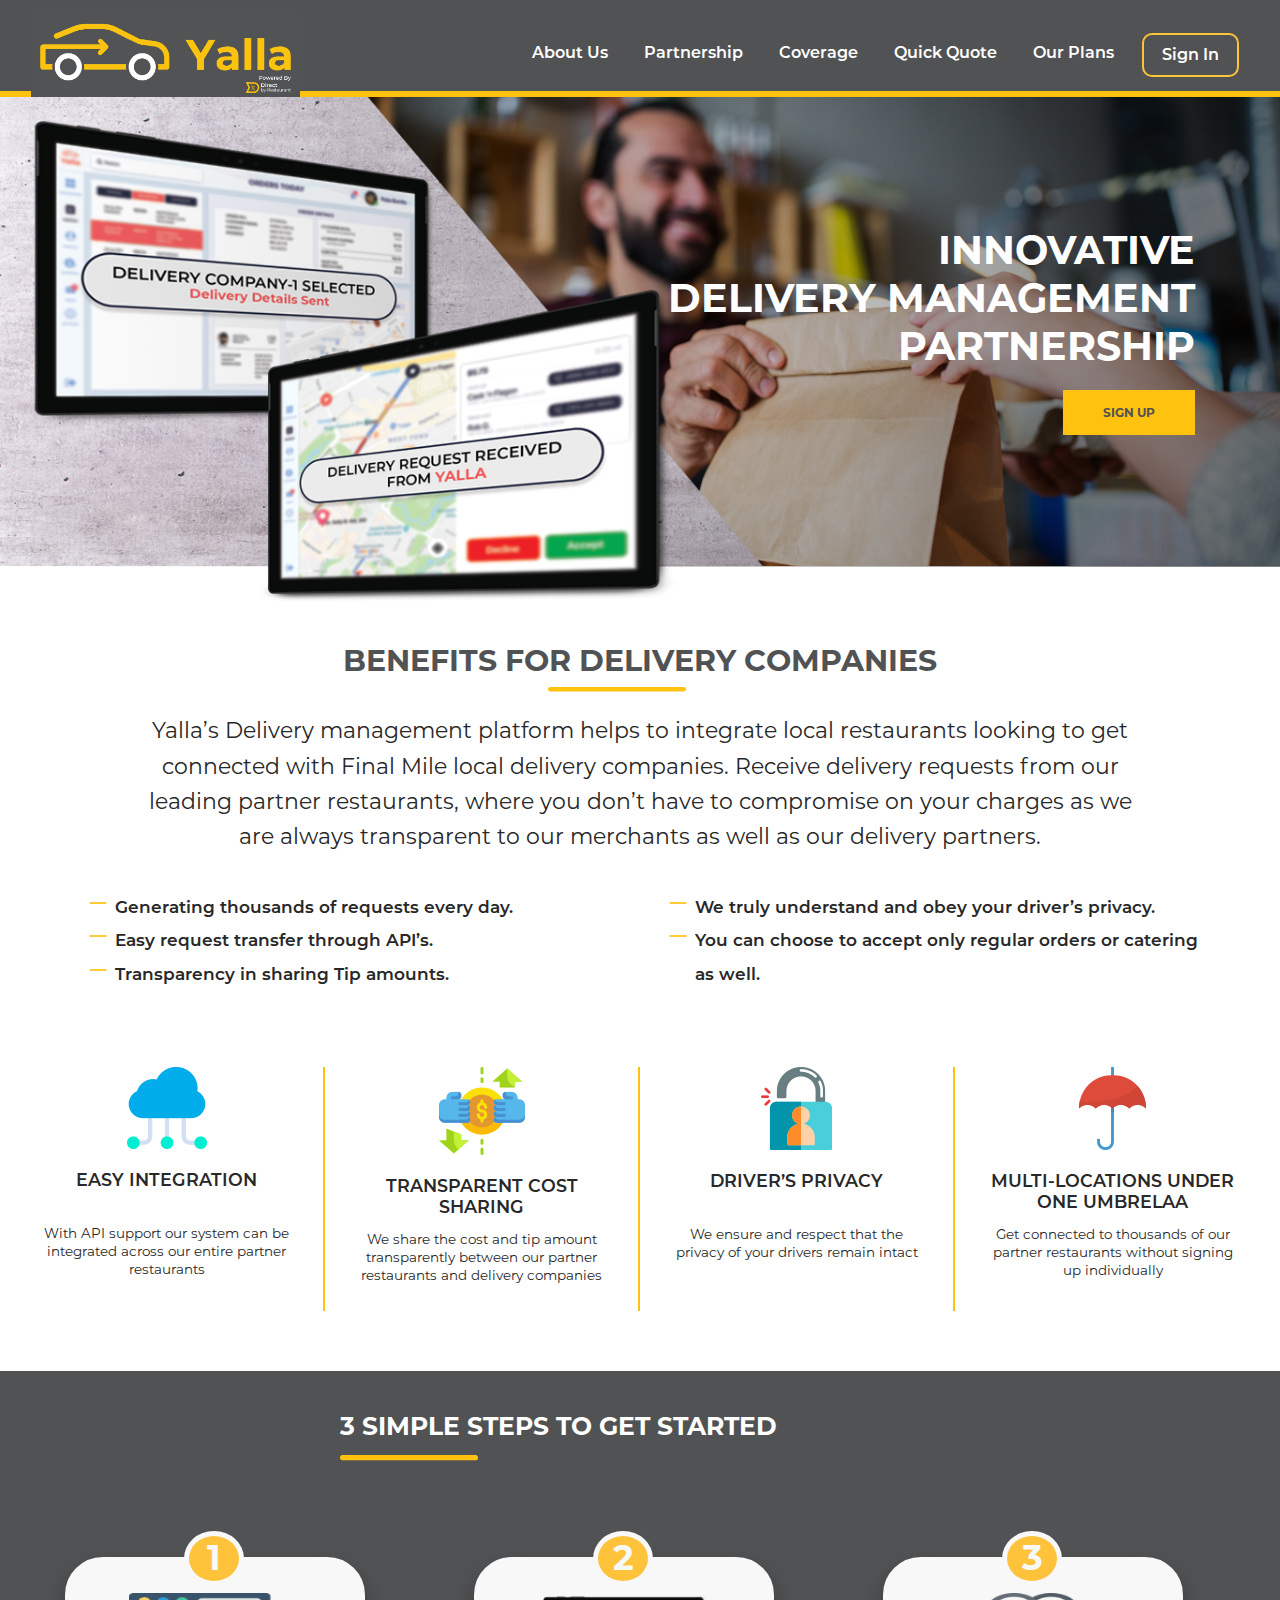
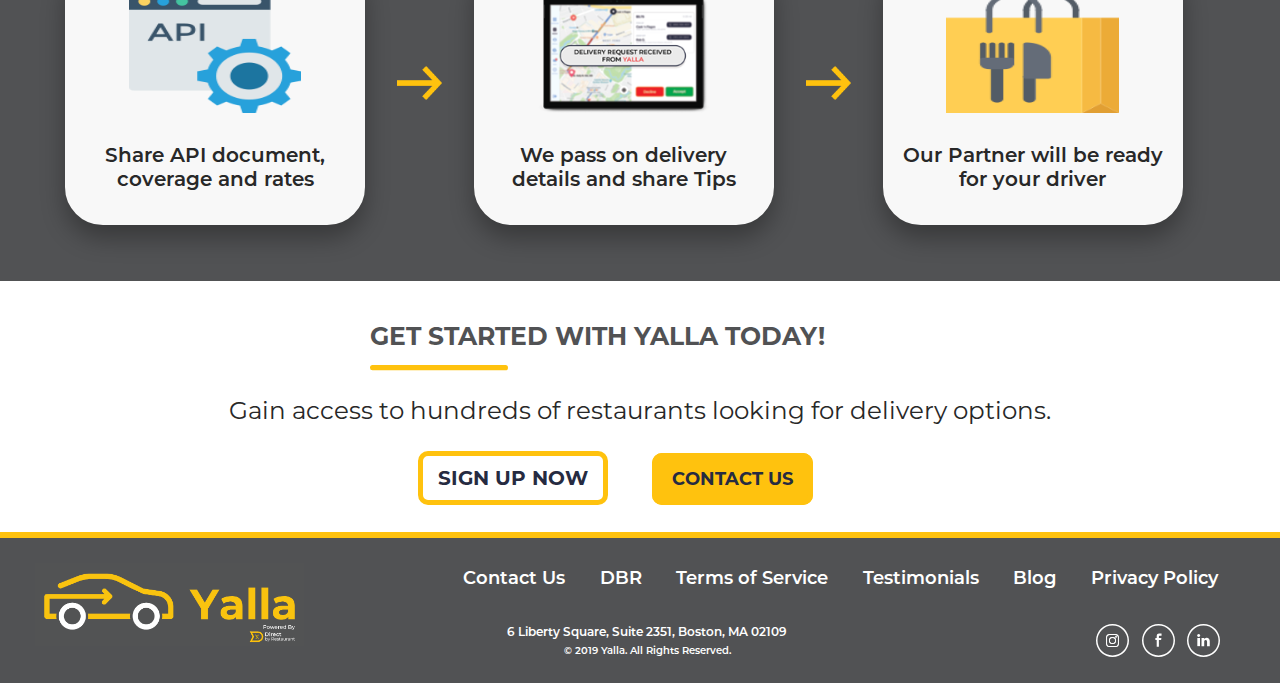
==== commit 5c4f93e1: "yalla-merchant" ====
--- a/yall-delivery-company.html
+++ b/yall-delivery-company.html
@@ -72,28 +72,26 @@
 	<div class="container-fluid">
 		<div class="row">
 			<div class="col-lg-12 col-md-12 col-sm-12 col-12">
-				<h2 class="beneefit-h2">BENEFITS FOR POS COMPANIES</h2>
+				<h2 class="beneefit-h2">BENEFITS FOR DELIVERY COMPANIES</h2>
 				<img src="assets/images/border.svg" class="mx-auto d-block">
 			</div>
 			<div class="col-lg-12 col-md-12 col-sm-12 col-12 company-desc">
-				<p>Yalla Delivery management helps to let your merchants deliver with ease and quality. <br> A small change in the layout for delivery orders final page, showing Yalla options in terms of selecting a delivery company with True cost. Your merchants can either select the delivery company manually or can set the automation for always choosing the lowest cost.</p>
-			</div>
-		</div>
-		<div class="row">
+				<p>Yalla’s Delivery management platform helps to integrate local restaurants looking to get connected with Final Mile local delivery companies. Receive delivery requests from our leading partner restaurants, where you don’t have to compromise on your charges as we are always transparent to our merchants as well as our delivery partners.</p>
+			</div>
+		</div>
+		<div class="row rowpd60">
 			<div class="col-lg-6 col-md-6 col-sm-12 col-12">
 				<ul class="ulist">
-					<li> Easy integration for any of your partner restaurants.</li>
-					<li> A huge benefit for the POS company as it will have the	ability to deliver.</li>
-     				 <li> Multiple delivery company integrations under one umbrella.</li>
-     				 <li> In case of lost orders - assistance with refunds.</li>
+					<li>Generating thousands of requests every day.</li>
+					<li> Easy request transfer through API’s.</li>
+     				 <li> Transparency in sharing Tip amounts.</li>
 				</ul>
 			</div>
 			<div class="col-lg-6 col-md-6 col-sm-12 col-12">
 				<ul class="ulist">
-					<li> No need to build and operate a driver management platform as we can help you.</li>
-					<li> You can generate reports separately for each of your locations.</li>
-     				 <li> Quality Control Flagging.</li>
-     				 <li> Transparent cost-sharing from our delivery partner companies.</li>
+					<li>We truly understand and obey your driver’s privacy.</li>
+					<li> You can choose to accept only regular orders or catering as well.</li>
+     				 
 				</ul>
 			</div>
 		</div>
@@ -105,19 +103,20 @@
 				<p class="easy-desc">With API support our system can be integrated across our entire partner restaurants</p>
 			</div>
 			<div class="col-lg-3 col-md-3 col-sm-12 col-12 border-r">
-				<img src="assets/images/2.png" class="mx-auto d-block">
-				<p class="easy-title">INCREASE CUSTOMER <br> ORDERS</p>
-				<p class="easy-desc">Customer orders are easily integrated and managed - so you can offer delivery to your partners</p>
-			</div>
-			<div class="col-lg-3 col-md-3 col-sm-12 col-12 border-r">
-				<img src="assets/images/3.png" class="mx-auto d-block">
-				<p class="easy-title">Quality control</p>
-				<p class="easy-desc">We provide tools and resources to ensure the highest level of quality control for all orders</p>
-			</div>
-			<div class="col-lg-3 col-md-3 col-sm-12 col-12">
-				<img src="assets/images/3.png" class="mx-auto d-block">
+				<img src="assets/images/4.png" class="mx-auto d-block">
 				<p class="easy-title">TRANSPARENT COST <br>SHARING</p>
 				<p class="easy-desc">We share the cost and tip amount transparently between our partner restaurants and delivery companies</p>
+			</div>
+			<div class="col-lg-3 col-md-3 col-sm-12 col-12 border-r">
+				<img src="assets/images/lock.png" class="mx-auto d-block">
+				<p class="easy-title">DRIVER’S PRIVACY</p>
+				<p class="easy-desc">We ensure and respect that the privacy of your drivers
+remain intact</p>
+			</div>
+			<div class="col-lg-3 col-md-3 col-sm-12 col-12">
+				<img src="assets/images/umbrella.png" class="mx-auto d-block">
+				<p class="easy-title">MULTI-LOCATIONS UNDER <br>ONE UMBRELAA</p>
+				<p class="easy-desc">Get connected to thousands of our partner restaurants without signing up individually</p>
 			</div>
 		</div>
 	</div>
@@ -137,7 +136,7 @@
 						<div class="li1">
 							<span>1</span>
 						<img src="assets/images/api.png">
-						<h3>Share API  <br> document </h3>
+						<h3>Share API document, coverage and rates </h3>
 
 						</div>
 					</li>
@@ -149,8 +148,8 @@
 					<li>
 						<div class="li1">
 							<span>2</span>
-						<img src="assets/images/email.png">
-						<h3>Get connected for neccessary changes</h3>
+						<img src="assets/images/table.png">
+						<h3>We pass on delivery details and share Tips</h3>
 						</div>
 					</li>
 					<li>
@@ -161,8 +160,8 @@
 					<li>
 						<div class="li1">
 							<span>3</span>
-						<img src="assets/images/new-surface-pro.png">
-						<h3>	let your partners choose the delivery service</h3>
+						<img src="assets/images/packet.png">
+						<h3>Our Partner will be ready for your driver</h3>
 						</div>
 					</li>
 					
@@ -181,7 +180,7 @@
 				</p>
 			</div>
 			<div class="col-lg-11 col-md-12 col-sm-12 col-12">
-				<p class="text-partner">Benefit your partner restaurants by empowering them to handle deliveries.</p>
+				<p class="text-partner">Gain access to hundreds of restaurants looking for delivery options.</p>
 			</div>
 			<div class="col-lg-5 col-md-6 col-sm-12 col-12 row25">
 				 <a href="" class="signupnow">SIGN UP NOW</a> 
--- a/assets/css/style.css
+++ b/assets/css/style.css
@@ -100,6 +100,7 @@
   text-align: right;
   color: #fefeff;
   margin-bottom: 30px;
+  text-transform: uppercase;
 }
 .banner-text a{
   background-color: #ffc20e;
@@ -414,4 +415,9 @@
 .social-link ul{
   float: right;
     margin-right: 10px;
+}
+
+/*yall-deliver css*/
+.rowpd60{
+      padding: 0 60px;
 }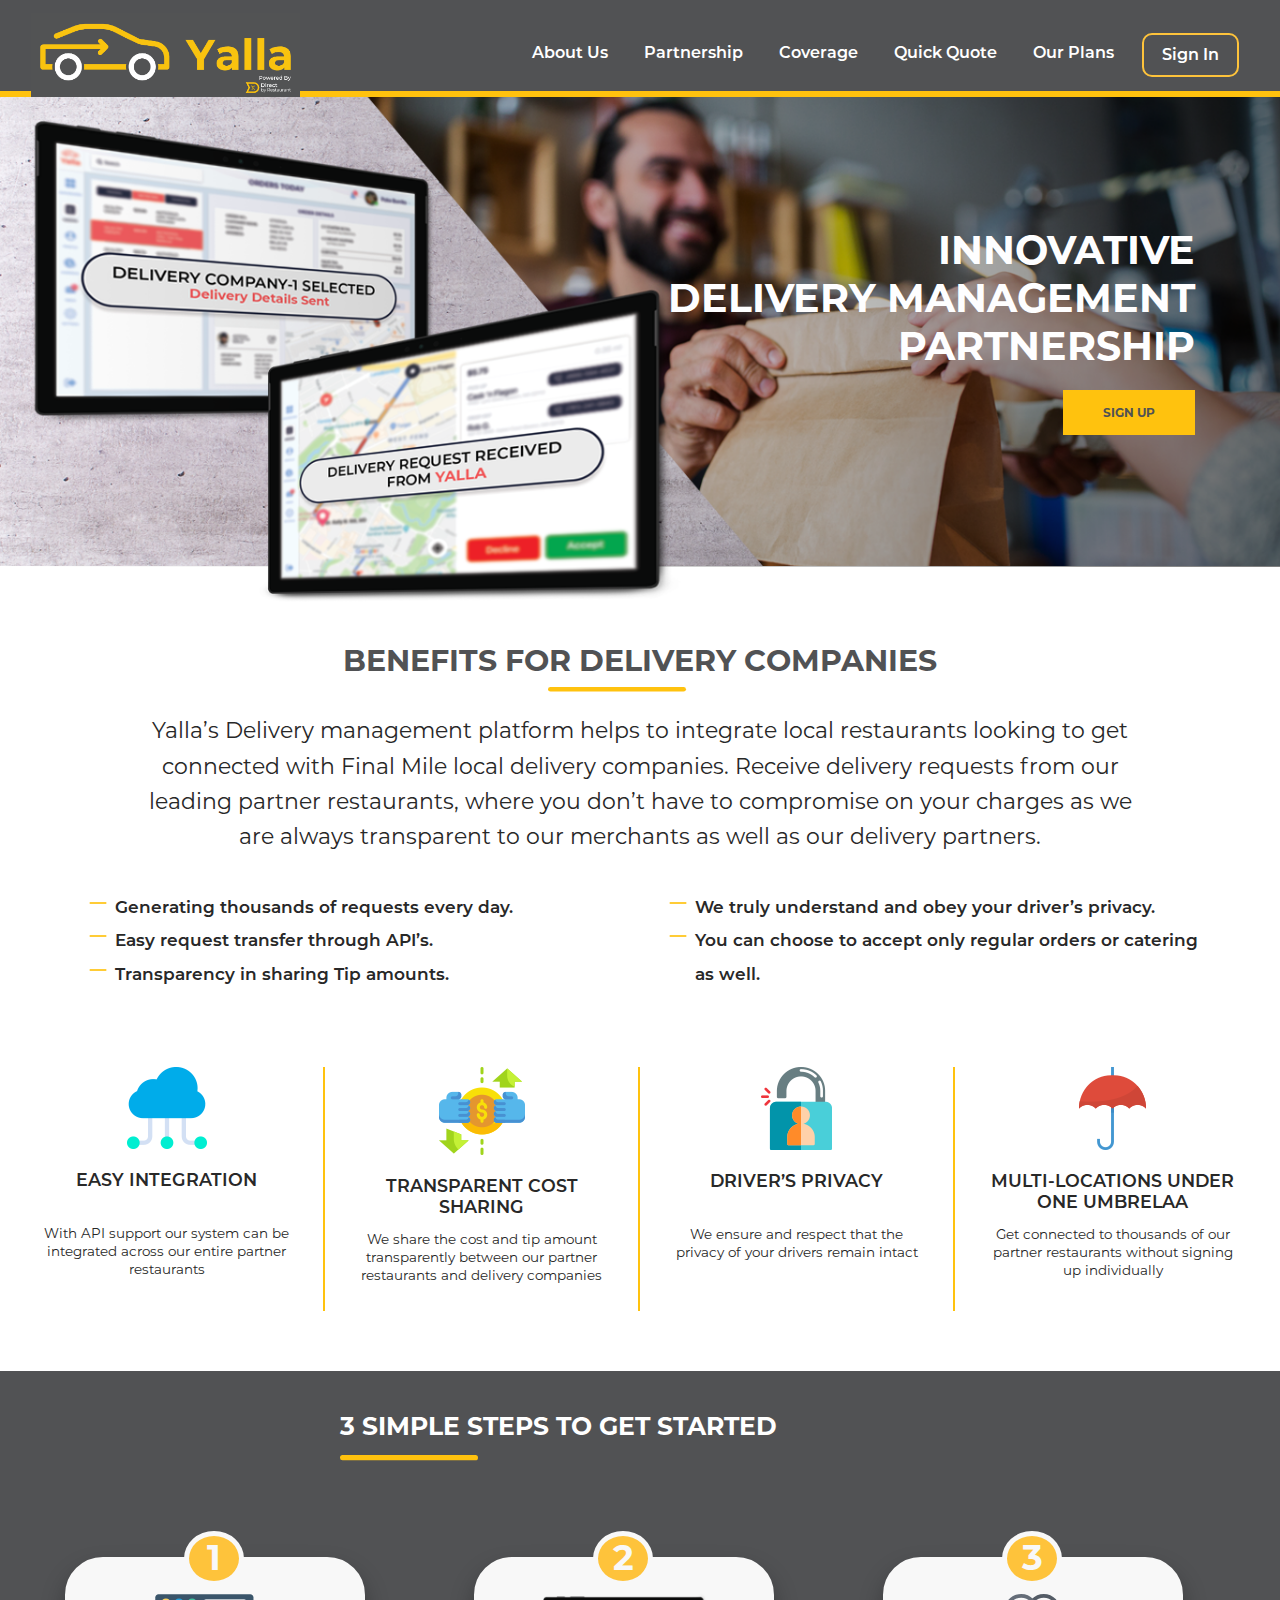
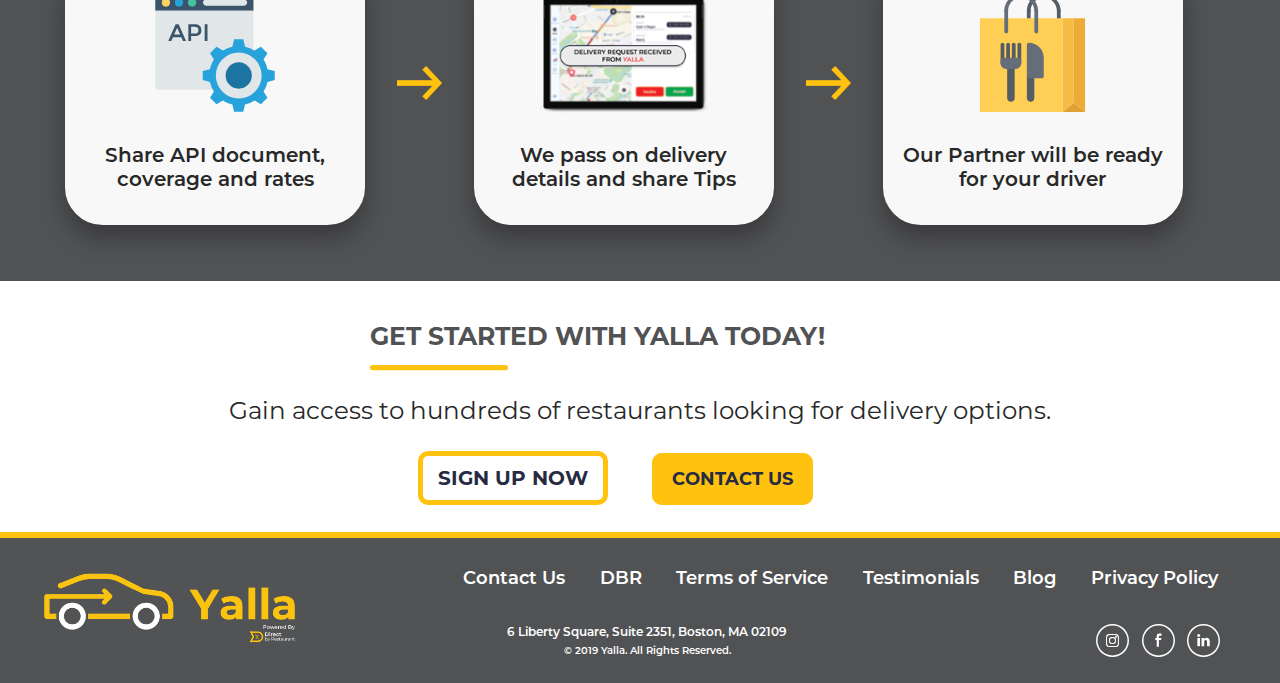
==== commit bd1ef53a: "change images" ====
--- a/yall-delivery-company.html
+++ b/yall-delivery-company.html
@@ -135,7 +135,7 @@
 					<li>
 						<div class="li1">
 							<span>1</span>
-						<img src="assets/images/api.png">
+						<img src="assets/images/browser.svg">
 						<h3>Share API document, coverage and rates </h3>
 
 						</div>
@@ -160,7 +160,7 @@
 					<li>
 						<div class="li1">
 							<span>3</span>
-						<img src="assets/images/packet.png">
+						<img src="assets/images/shopping-bag.svg">
 						<h3>Our Partner will be ready for your driver</h3>
 						</div>
 					</li>
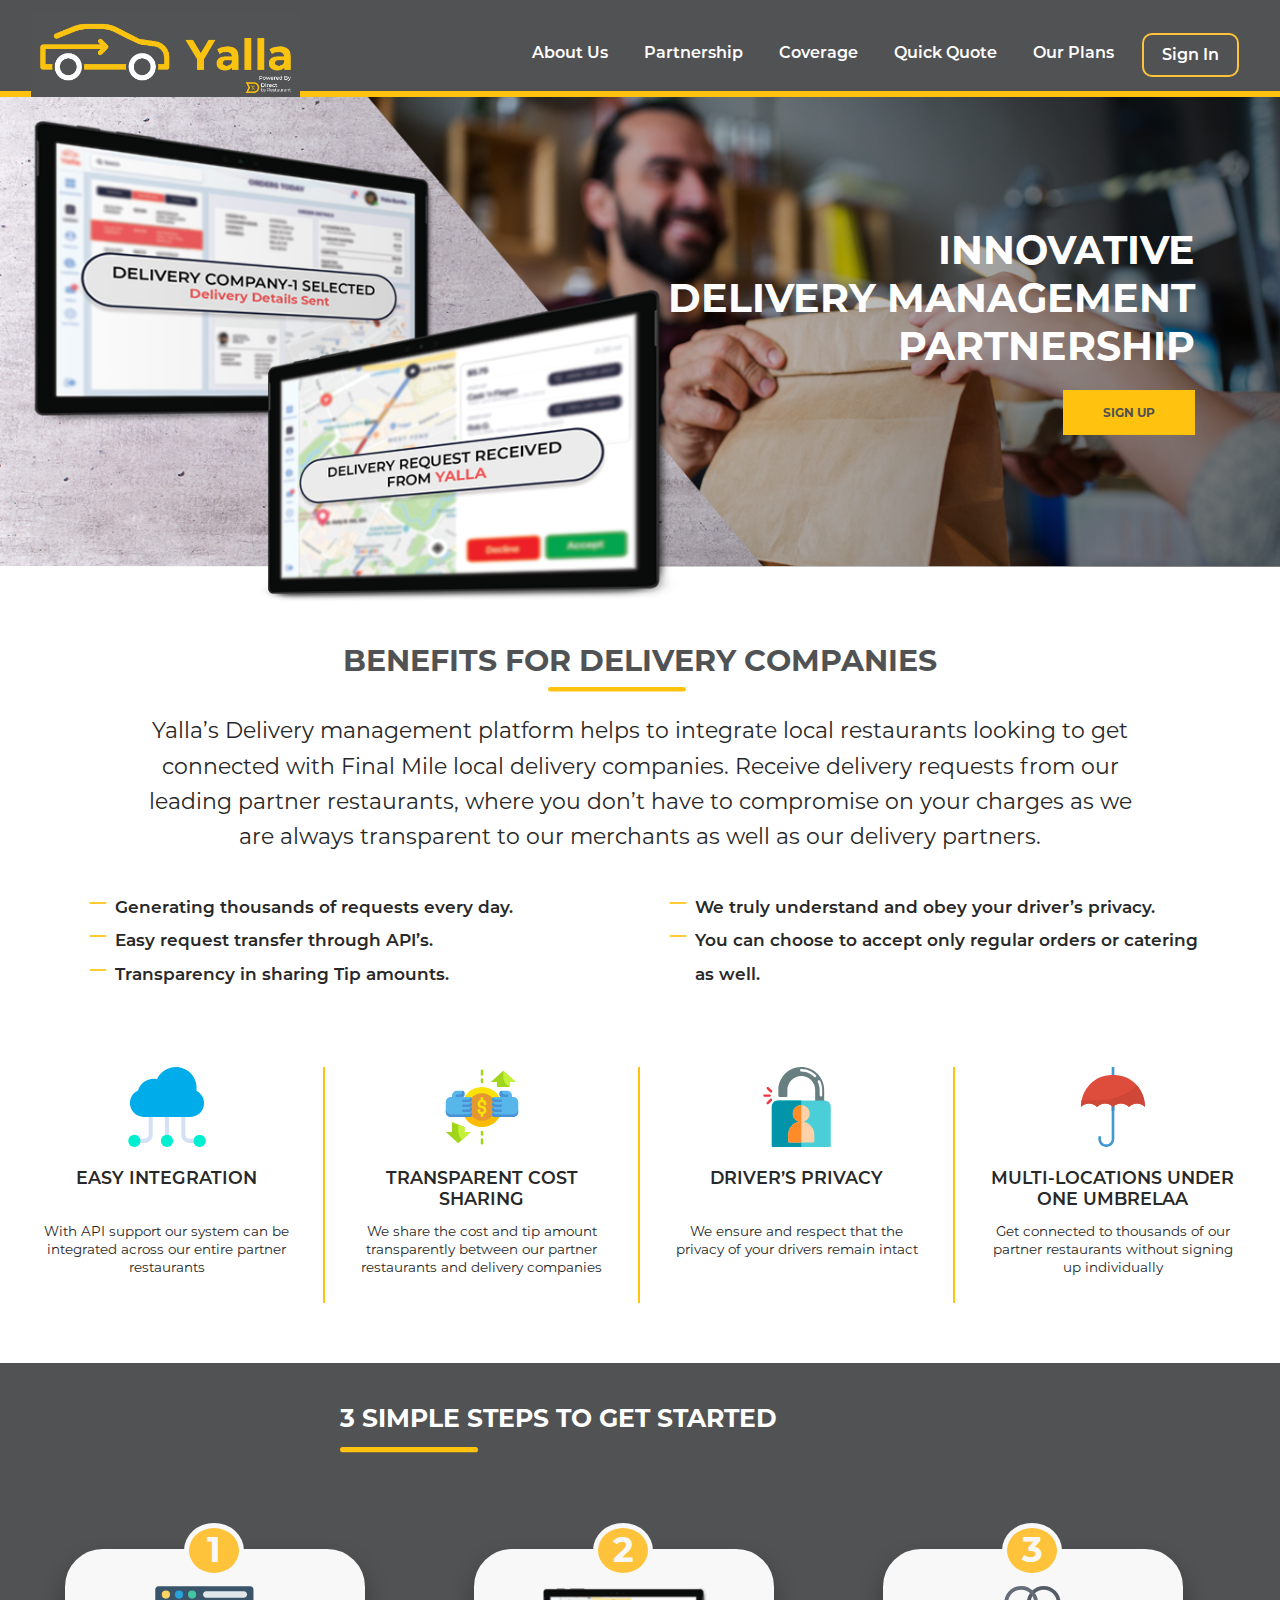
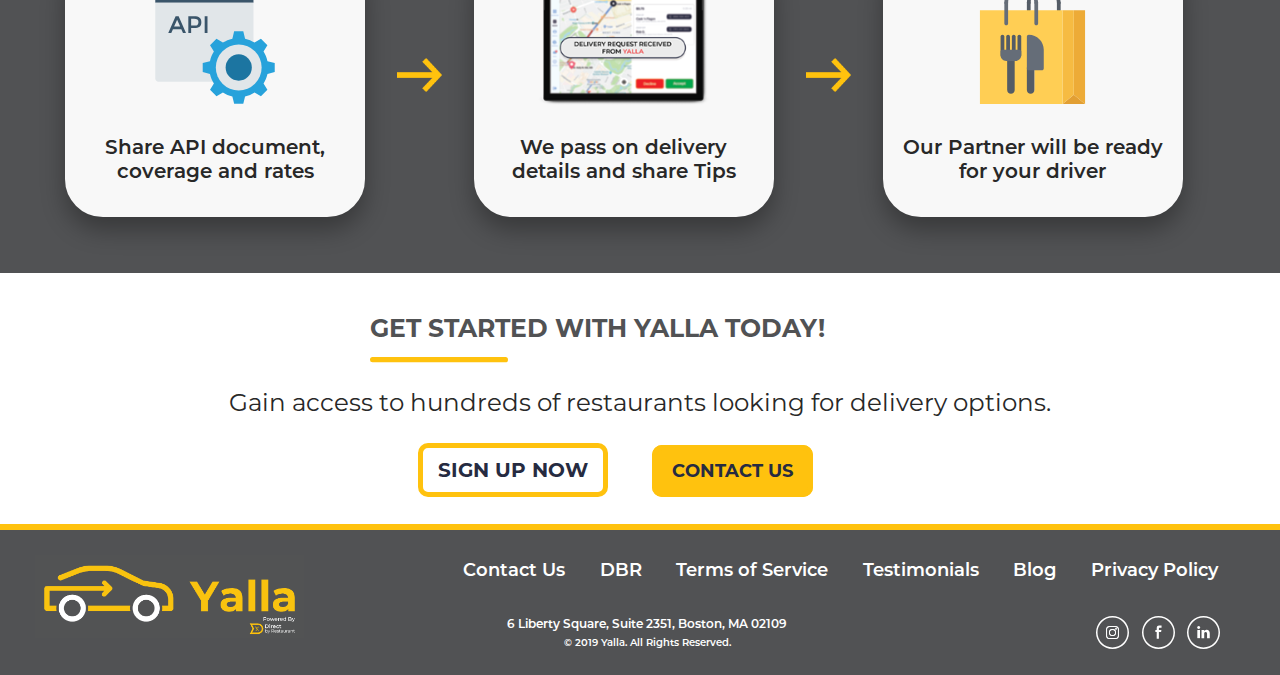
==== commit 1f88f6a4: "change icon" ====
--- a/yall-delivery-company.html
+++ b/yall-delivery-company.html
@@ -98,23 +98,23 @@
 
 		<div class="row row-pd">
 			<div class="col-lg-3 col-md-3 col-sm-12 col-12 border-r">
-				<img src="assets/images/1.png" class="mx-auto d-block">
+				<img src="assets/images/cloud-computing.svg" class="mx-auto d-block">
 				<p class="easy-title">EASY INTEGRATION</p>
 				<p class="easy-desc">With API support our system can be integrated across our entire partner restaurants</p>
 			</div>
 			<div class="col-lg-3 col-md-3 col-sm-12 col-12 border-r">
-				<img src="assets/images/4.png" class="mx-auto d-block">
+				<img src="assets/images/competition.svg" class="mx-auto d-block">
 				<p class="easy-title">TRANSPARENT COST <br>SHARING</p>
 				<p class="easy-desc">We share the cost and tip amount transparently between our partner restaurants and delivery companies</p>
 			</div>
 			<div class="col-lg-3 col-md-3 col-sm-12 col-12 border-r">
-				<img src="assets/images/lock.png" class="mx-auto d-block">
+				<img src="assets/images/login.svg" class="mx-auto d-block">
 				<p class="easy-title">DRIVER’S PRIVACY</p>
 				<p class="easy-desc">We ensure and respect that the privacy of your drivers
 remain intact</p>
 			</div>
 			<div class="col-lg-3 col-md-3 col-sm-12 col-12">
-				<img src="assets/images/umbrella.png" class="mx-auto d-block">
+				<img src="assets/images/umbrella.svg" class="mx-auto d-block">
 				<p class="easy-title">MULTI-LOCATIONS UNDER <br>ONE UMBRELAA</p>
 				<p class="easy-desc">Get connected to thousands of our partner restaurants without signing up individually</p>
 			</div>
--- a/assets/css/style.css
+++ b/assets/css/style.css
@@ -145,7 +145,11 @@
 .ulist{
   /*list-style-type: none;*/
    list-style-image: url('../images/li-img.png');
-}
+
+}
+/*.ulist li:befor{
+
+}*/
 .ulist li{
    font-family: Montserrat-SemiBold;
   font-size: 17px;
@@ -420,4 +424,7 @@
 /*yall-deliver css*/
 .rowpd60{
       padding: 0 60px;
+}
+.row-pd img{
+  width: 80px;
 }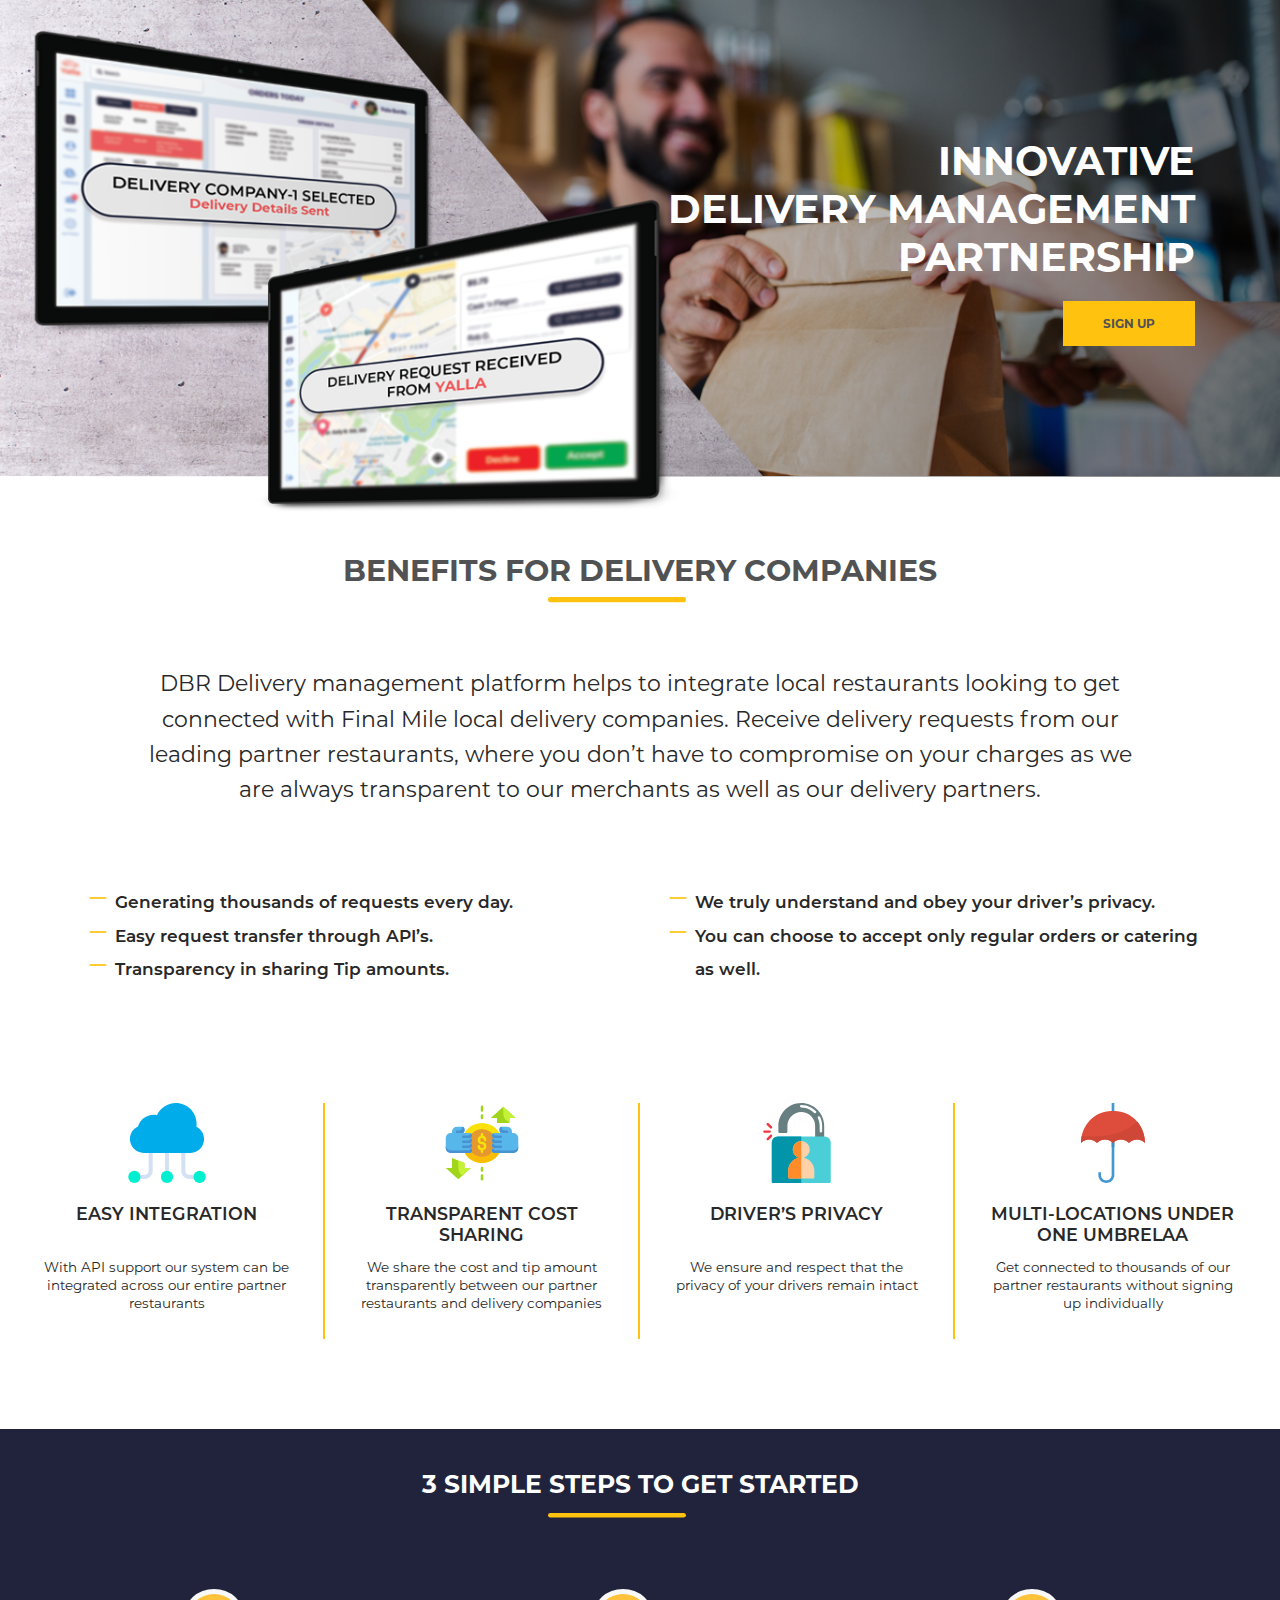
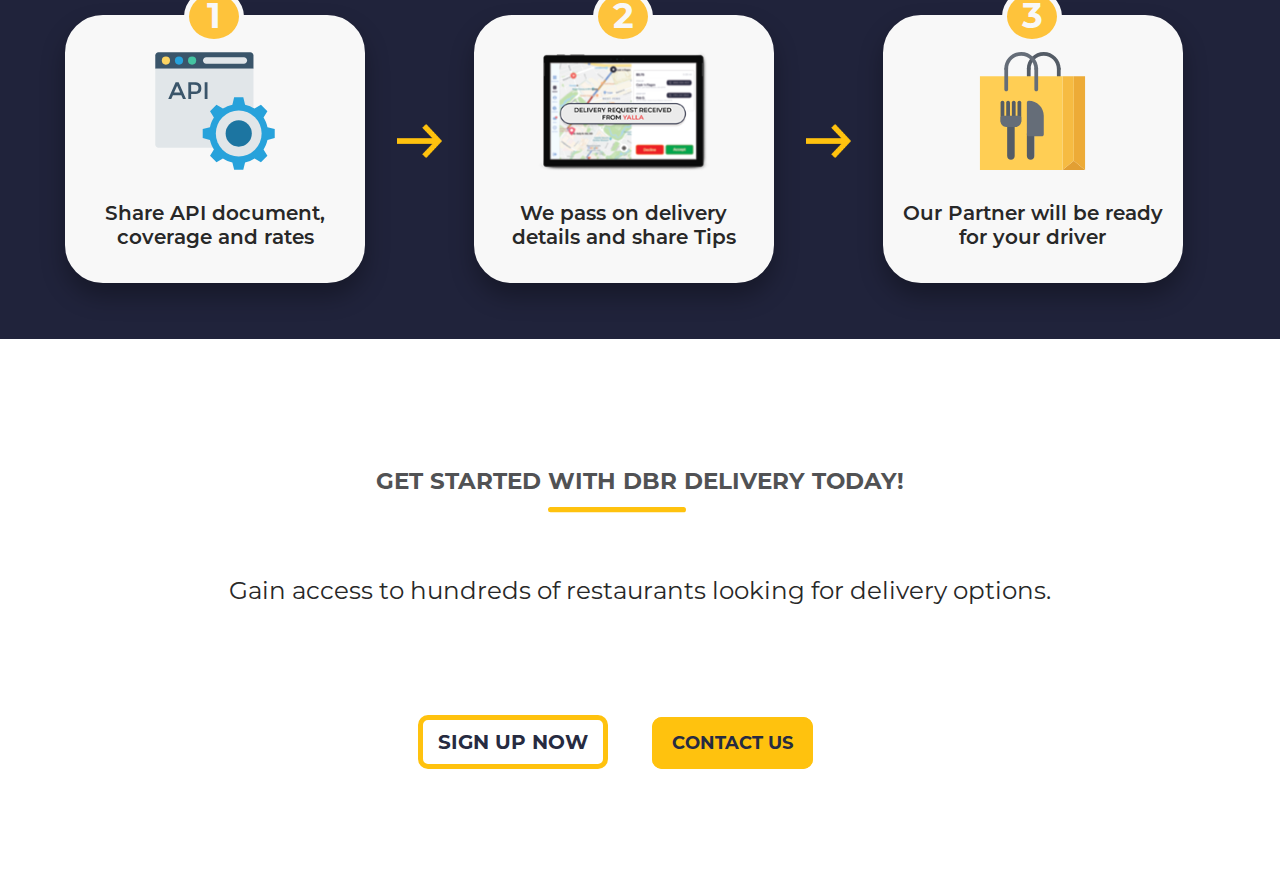
==== commit 82a08195: "yall pos" ====
--- a/yall-delivery-company.html
+++ b/yall-delivery-company.html
@@ -1,7 +1,7 @@
 <!DOCTYPE html>
 <html>
 <head>
-<title>Yalla Delivery Company</title>
+<title>DBR Delivery</title>
 <meta http-equiv="Content-Type" content="text/html; charset=utf-8" />
 <meta name="viewport" content="width=device-width; initial-scale=1.0; maximum-scale=1.0;user-scalable=no;">
 <link rel="stylesheet" type="text/css" href="assets/css/bootstrap.min.css">
@@ -12,49 +12,7 @@
 </head>
 <body>
 <section class="section-deliver-bg">
-<header class="fixed-top">
-	<nav class="navbar navbar-expand-lg navbar-dark static-top">
-	  <div class="container-fluid">
-	    <a class="navbar-brand" href="index.html">
-	          <img src="assets/images/logo.png" alt="">
-	        </a>
-	    <button class="navbar-toggler" type="button" data-toggle="collapse" data-target="#navbarResponsive" aria-controls="navbarResponsive" aria-expanded="false" aria-label="Toggle navigation">
-	          <span class="navbar-toggler-icon"></span>
-	        </button>
-	    <div class="collapse navbar-collapse" id="navbarResponsive">
-	      <ul class="navbar-nav ml-auto">
-	        
-	        <li class="nav-item">
-	          <a class="nav-link active " href="howitwork.html">About Us</a>
-	        
-	        </li>
-	        <li class="nav-item ">
-	          <a class="nav-link" href="">Partnership</a>
-	         
-	        </li>
-	        <li class="nav-item ">
-	          <a class="nav-link" href="">Coverage</a>
-	         
-	        </li>
-	        <li class="nav-item ">
-	          <a class="nav-link" href="">Quick Quote</a>
-	         
-	        </li>
-	        <li class="nav-item ">
-	          <a class="nav-link" href="">Our Plans</a>
-	         
-	        </li>
-	        
-	        <li class="nav-item nav-border">
-	          <a class="nav-link" href="#">Sign In</a>
 
-	        </li>
-	                                  		
-	      </ul>
-	    </div>
-	  </div>
-	</nav>
-</header>
 <div class="container">
 	<div class="row">
 		<div class="col-lg-12 col-md-12 col-sm-12 col-12 m-top-25">
@@ -76,7 +34,7 @@
 				<img src="assets/images/border.svg" class="mx-auto d-block">
 			</div>
 			<div class="col-lg-12 col-md-12 col-sm-12 col-12 company-desc">
-				<p>Yalla’s Delivery management platform helps to integrate local restaurants looking to get connected with Final Mile local delivery companies. Receive delivery requests from our leading partner restaurants, where you don’t have to compromise on your charges as we are always transparent to our merchants as well as our delivery partners.</p>
+				<p>DBR Delivery management platform helps to integrate local restaurants looking to get connected with Final Mile local delivery companies. Receive delivery requests from our leading partner restaurants, where you don’t have to compromise on your charges as we are always transparent to our merchants as well as our delivery partners.</p>
 			</div>
 		</div>
 		<div class="row rowpd60">
@@ -174,7 +132,7 @@
 	<div class="container">
 		<div class="row d-flex justify-content-center">
 			<div class="col-lg-6 col-md-6 col-sm-12 col-12">
-				<p class="get-today">Get started with YALLA today!
+				<p class="get-today">Get started with DBR Delivery today!
 					<br>
 					<img src="assets/images/border.svg" class="">
 				</p>
@@ -189,48 +147,7 @@
 		</div>
 	</div>
 </section>
-<section class="footer">
-	<div class="container-fluid">
-		<div class="row">
-		<div class="col-lg-4 col-md-4 col-sm-12 col-12">
-			<img src="assets/images/logo.png" class="footerlogo">
-		</div>
-		<div class="col-lg-8 col-md-8 col-sm-12 col-12">
-			<div class="row">
-				<div class="col-lg-12 col-sm-12 col-12 footermenu">
-					<ul>
-						<li><a href="">Contact Us</a></li>
-						<li><a href="">DBR</a></li>
-						<li><a href="">Terms of Service</a></li>
-						<li><a href="">Testimonials</a></li>
-						<li><a href="">Blog</a></li>
-						<li><a href="">Privacy Policy</a></li>
 
-																
-					</ul>
-				</div>
-			</div>
-			<div class="container-fluid">
-				<div class="row">
-
-				<div class="col-lg-6 col-md-6 col-sm-12 col-12">
-					<p class="address">6 Liberty Square, Suite 2351, Boston, MA 02109</p>
-					<p class="copyright">© 2019 Yalla. All Rights Reserved.</p>
-				</div>
-				<div class="col-lg-6 col-md-6 col-sm-12 col-12 social-link">
-					<ul class="list-inline">
-					<li class="list-inline-item"><a href="https://www.instagram.com/" target="_blank"><img src="assets/images/instagram.svg"></a></li>
-					<li class="list-inline-item"><a href="https://facebook.com" target="_blank"><img src="assets/images/fb.svg"></a></li>
-					<li class="list-inline-item"><a href="https://www.linkedin.com" target="_blank"><img src="assets/images/linkdin.svg"></a></li>
-			</ul>
-				</div>
-			</div>
-			</div>
-
-		</div>
-	</div>
-	</div>
-</section>
 
 <script src="https://ajax.googleapis.com/ajax/libs/jquery/3.4.1/jquery.min.js"></script>
 <script src="assets/js/bootstrap.js" type="text/javascript"></script>
--- a/assets/css/style.css
+++ b/assets/css/style.css
@@ -19,6 +19,60 @@
   font-family: Montserrat-Light;
   src: url(../montserrat/Montserrat-Light.otf);
 }
+@font-face {
+  font-family: Roboto-Regular;
+  src: url(../roboto/Roboto-Regular.ttf);
+}
+@font-face {
+  font-family: Roboto-Medium;
+  src: url(../roboto/Roboto-Medium.ttf);
+  }
+@font-face {
+  font-family: Roboto-Black;
+  src: url(../roboto/Roboto-Black.ttf);
+  }
+@font-face {
+  font-family: Roboto-Bold;
+  src: url(../roboto/Roboto-Bold.ttf);
+  }
+@font-face {
+  font-family: Roboto-Light;
+  src: url(../roboto/Roboto-Light.ttf);
+  }
+
+@font-face {
+  font-family: OpenSans-Bold;
+  src: url(../open-sans/OpenSans-Bold.ttf);
+  }
+@font-face {
+  font-family: OpenSans-Light;
+  src: url(../open-sans/OpenSans-Light.ttf);
+  }
+@font-face {
+  font-family: OpenSans-Regular;
+  src: url(../open-sans/OpenSans-Regular.ttf);
+  }
+@font-face {
+  font-family: OpenSans-Semibold;
+  src: url(../open-sans/OpenSans-Semibold.ttf);
+  }
+
+@font-face {
+  font-family: Raleway-Bold;
+  src: url(../raleway/Raleway-Bold.ttf);
+  }
+@font-face {
+  font-family: Raleway-Bold;
+  src: url(../raleway/Raleway-Bold.ttf);
+  }
+@font-face {
+  font-family: Raleway-Regular;
+  src: url(../raleway/Raleway-Regular.ttf);
+  }
+@font-face {
+  font-family: Raleway-Light;
+  src: url(../raleway/Raleway-Light.ttf);
+  }
 
 .m-top-25{
 margin-top: 12%;
@@ -43,21 +97,28 @@
     background-image: url(../images/header-banner.png);
     height: 512px;
     background-size: cover;
-    margin-top: 7%;
+  /*  margin-top: 7%;*/
 }
 .section-merchnage-bg{
   background-repeat: no-repeat;
     background-image: url(../images/merchant-banner.png);
     height: 512px;
     background-size: cover;
-    margin-top: 7%;
+    
 }
 .section-deliver-bg{
   background-repeat: no-repeat;
     background-image: url(../images/delivery-banner.png);
     height: 512px;
     background-size: cover;
-    margin-top: 7%;
+   
+}
+.section-ordering-bg{
+  background-repeat: no-repeat;
+    background-image: url(../images/yallordering.png);
+    height: 512px;
+    background-size: cover;
+  
 }
 header{
     background-color: #515254;
@@ -140,7 +201,7 @@
   letter-spacing: normal;
   text-align: center;
   color: #282828;
-  padding: 20px 130px;
+  padding: 5% 130px;
 }
 .ulist{
   /*list-style-type: none;*/
@@ -162,10 +223,10 @@
   color: #282828;
 }
 .row-pd{
-  padding-top: 60px;
+    padding-top: 100px;
     padding-left: 10px;
     padding-right: 10px;
-    padding-bottom: 20px;
+    padding-bottom: 50px;
 
 }
 .border-r{
@@ -200,7 +261,7 @@
 }
 
 .section3{
-  background-color: #515254;
+  background-color: #20233b;
   padding: 40px 10px;
 }
 .m-t15{
@@ -284,7 +345,7 @@
   font-style: normal;
   line-height: normal;
   letter-spacing: normal;
-  text-align: left;
+  text-align: center;
   color: #ffffff;
   margin-bottom: 2px;
   text-transform: uppercase;
@@ -293,19 +354,20 @@
   margin-left: 32%;
 }
 .section4{
-  padding: 40px 0px;
+  padding: 10% 0px;
 }
 .get-today {
   font-family: Montserrat-Bold;
-  font-size: 25px;
-  font-weight: bold;
-  font-stretch: normal;
-  font-style: normal;
-  line-height: normal;
-  letter-spacing: normal;
-  text-align: left;
+  font-size: 23px;
+  font-weight: bold;
+  font-stretch: normal;
+  font-style: normal;
+  line-height: normal;
+  letter-spacing: normal;
+  text-align: center;
   color: #515254;
   text-transform: uppercase;
+  margin-bottom: 10%;
 }
 .text-partner {
   font-family: Montserrat-Regular;
@@ -317,6 +379,7 @@
   letter-spacing: normal;
   text-align: center;
   color: #282828;
+  margin-bottom: 10%;
 }
 .signupnow{
   font-family: Montserrat-Bold;
--- a/assets/css/responsive.css
+++ b/assets/css/responsive.css
@@ -29,21 +29,28 @@
 .section-bg {
     height: 300px !important;
     background-size: cover;
-    margin-top: 9% !important;
+    
     background-size: cover;
     background-position: 100% 100% !important;
 }
 .section-merchnage-bg{
     height: 300px !important;
     background-size: cover;
-    margin-top: 9% !important;
+    
     background-size: cover;
     background-position: 100% 100% !important;
 }
 .section-deliver-bg{
     height: 300px !important;
     background-size: cover;
-    margin-top: 9% !important;
+    
+    background-size: cover;
+    background-position: 100% 100% !important;
+}
+.section-ordering-bg{
+    height: 300px !important;
+    background-size: cover;
+    
     background-size: cover;
     background-position: 100% 100% !important;
 }
@@ -112,7 +119,12 @@
 .m-t15{
     margin-top: 5%;
 }
-.get-today {
+.get-today.rowpd60 {
+    padding: 0 100px;
+}
+.{
+        padding: 0 100px;
+    } {
     font-size: 18px !important;
 }
 .text-partner {
@@ -155,19 +167,25 @@
 .section-bg {
     height: 250px !important;
     background-size: cover;
-    margin-top: 12% !important;
+   
     background-position: 95% 100% !important;
 }
 .section-merchnage-bg{
     height: 250px !important;
     background-size: cover;
-    margin-top: 12% !important;
+    
     background-position: 95% 100% !important;
 }
 .section-deliver-bg{
     height: 250px !important;
     background-size: cover;
-    margin-top: 12% !important;
+    
+    background-position: 95% 100% !important;
+}
+.section-ordering-bg{
+    height: 250px !important;
+    background-size: cover;
+    
     background-position: 95% 100% !important;
 }
 .banner-text h2 {
@@ -283,20 +301,26 @@
  .section-bg {
     height: 360px !important;
     background-size: cover;
-    margin-top: 9% !important;
+    
     background-position: 100% 100% !important;
 }
 .section-merchnage-bg
 {
     height: 360px !important;
     background-size: cover;
-    margin-top: 9% !important;
+   
     background-position: 100% 100% !important;
 }
 .section-deliver-bg{
       height: 360px !important;
     background-size: cover;
-    margin-top: 9% !important;
+    
+    background-position: 100% 100% !important;
+}
+.section-ordering-bg{
+    height: 360px !important;
+    background-size: cover;
+    
     background-position: 100% 100% !important;
 }
 .ulli li .li1 {
@@ -386,19 +410,25 @@
 .section-bg {
     height: 200px !important;
     background-size: cover;
-    margin-top: 25% !important;
+    
     background-position: 95% 100% !important;
 }
 .section-merchnage-bg {
     height: 200px !important;
     background-size: cover;
-    margin-top: 25% !important;
+    
     background-position: 95% 100% !important;
 }
 .section-deliver-bg{
     height: 200px !important;
     background-size: cover;
-    margin-top: 25% !important;
+    
+    background-position: 95% 100% !important;
+}
+.section-ordering-bg{
+    height: 200px !important;
+    background-size: cover;
+    
     background-position: 95% 100% !important;
 }
 .banner-text h2 {
@@ -494,19 +524,25 @@
 .section-bg {
     height: 200px !important;
     background-size: cover;
-    margin-top: 25% !important;
+    
     background-position: 95% 100% !important;
 }
 .section-merchnage-bg{
     height: 200px !important;
     background-size: cover;
-    margin-top: 25% !important;
+    
     background-position: 95% 100% !important;
 }
 .section-deliver-bg{
     height: 200px !important;
     background-size: cover;
-    margin-top: 25% !important;
+    
+    background-position: 95% 100% !important;
+}
+.section-ordering-bg{
+   height: 200px !important;
+    background-size: cover;
+    
     background-position: 95% 100% !important;
 }
 .banner-text h2 {
@@ -602,19 +638,25 @@
 .section-bg {
     height: 200px !important;
     background-size: cover;
-    margin-top: 25% !important;
+    
     background-position: 95% 100% !important;
 }
 .section-merchnage-bg {
      height: 200px !important;
     background-size: cover;
-    margin-top: 25% !important;
+    
     background-position: 95% 100% !important;
 }
 .section-deliver-bg{
      height: 200px !important;
     background-size: cover;
-    margin-top: 25% !important;
+    
+    background-position: 95% 100% !important;
+}
+.section-ordering-bg{
+   height: 200px !important;
+    background-size: cover;
+    
     background-position: 95% 100% !important;
 }
 
@@ -708,21 +750,28 @@
 .section-bg {
     height: 200px !important;
     background-size: cover;
-    margin-top: 25% !important;
+    
     background-position: 95% 100% !important;
 }
 .section-merchnage-bg {
       height: 200px !important;
     background-size: cover;
-    margin-top: 25% !important;
+    
     background-position: 95% 100% !important;
 }
 .section-deliver-bg{
       height: 200px !important;
     background-size: cover;
-    margin-top: 25% !important;
-    background-position: 95% 100% !important;
-}
+    
+    background-position: 95% 100% !important;
+}
+.section-ordering-bg{
+    height: 200px !important;
+    background-size: cover;
+    
+    background-position: 95% 100% !important;
+}
+
 .banner-text h2 {
     font-size: 20px !important;
    }
@@ -813,19 +862,25 @@
 .section-bg {
     height: 200px !important;
     background-size: cover;
-    margin-top: 25% !important;
+    
     background-position: 95% 100% !important;
 }
 .section-merchnage-bg{
      height: 200px !important;
     background-size: cover;
-    margin-top: 25% !important;
+   
     background-position: 95% 100% !important;
 }
 .section-deliver-bg{
     height: 200px !important;
     background-size: cover;
-    margin-top: 25% !important;
+   
+    background-position: 95% 100% !important;
+}
+.section-ordering-bg{
+   height: 200px !important;
+    background-size: cover;
+   
     background-position: 95% 100% !important;
 }
 .banner-text h2 {
@@ -938,19 +993,25 @@
 .section-bg {
     height: 200px !important;
     background-size: cover;
-    margin-top: 25% !important;
+    
     background-position: 95% 100% !important;
 }
 .section-merchnage-bg {
     height: 200px !important;
     background-size: cover;
-    margin-top: 25% !important;
+    
     background-position: 95% 100% !important;
 }
 .section-deliver-bg{
     height: 200px !important;
     background-size: cover;
-    margin-top: 25% !important;
+    
+    background-position: 95% 100% !important;
+}
+.section-ordering-bg{
+   height: 200px !important;
+    background-size: cover;
+    
     background-position: 95% 100% !important;
 }
 .banner-text h2 {
@@ -1041,19 +1102,25 @@
 .section-bg {
     height: 200px !important;
     background-size: cover;
-    margin-top: 25% !important;
+    
     background-position: 95% 100% !important;
 }
 .section-merchnage-bg {
     height: 200px !important;
     background-size: cover;
-    margin-top: 25% !important;
+    
     background-position: 95% 100% !important;
 }
 .section-deliver-bg{
     height: 200px !important;
     background-size: cover;
-    margin-top: 25% !important;
+    
+    background-position: 95% 100% !important;
+}
+.section-ordering-bg{
+   height: 200px !important;
+    background-size: cover;
+    
     background-position: 95% 100% !important;
 }
 .banner-text h2 {
@@ -1145,19 +1212,25 @@
 .section-bg {
     height: 200px !important;
     background-size: cover;
-    margin-top: 25% !important;
+    
     background-position: 95% 100% !important;
 }
 .section-merchnage-bg {
     height: 200px !important;
     background-size: cover;
-    margin-top: 25% !important;
+    
     background-position: 95% 100% !important;
 }
 .section-deliver-bg{
     height: 200px !important;
     background-size: cover;
-    margin-top: 25% !important;
+   
+    background-position: 95% 100% !important;
+}
+.section-ordering-bg{
+   height: 200px !important;
+    background-size: cover;
+    
     background-position: 95% 100% !important;
 }
 .banner-text h2 {
@@ -1237,4 +1310,30 @@
     margin-right: 90px !important;
 }
 
+}
+
+@media screen and (min-width: 1400px) {
+.ulli {
+    list-style-type: none;
+    padding-left: 8% !important;
+}
+.rowpd60 {
+    padding: 0 100px;
+}
+.rowpd-100{
+ padding: 0 100px;
+}
+}
+
+@media screen and (min-width: 1600px) {
+ .ulli {
+    list-style-type: none;
+    padding-left: 25% !important;
+}
+}
+@media screen and (min-width: 1900px) {
+ .ulli {
+    list-style-type: none;
+    padding-left: 25% !important;
+}
 }